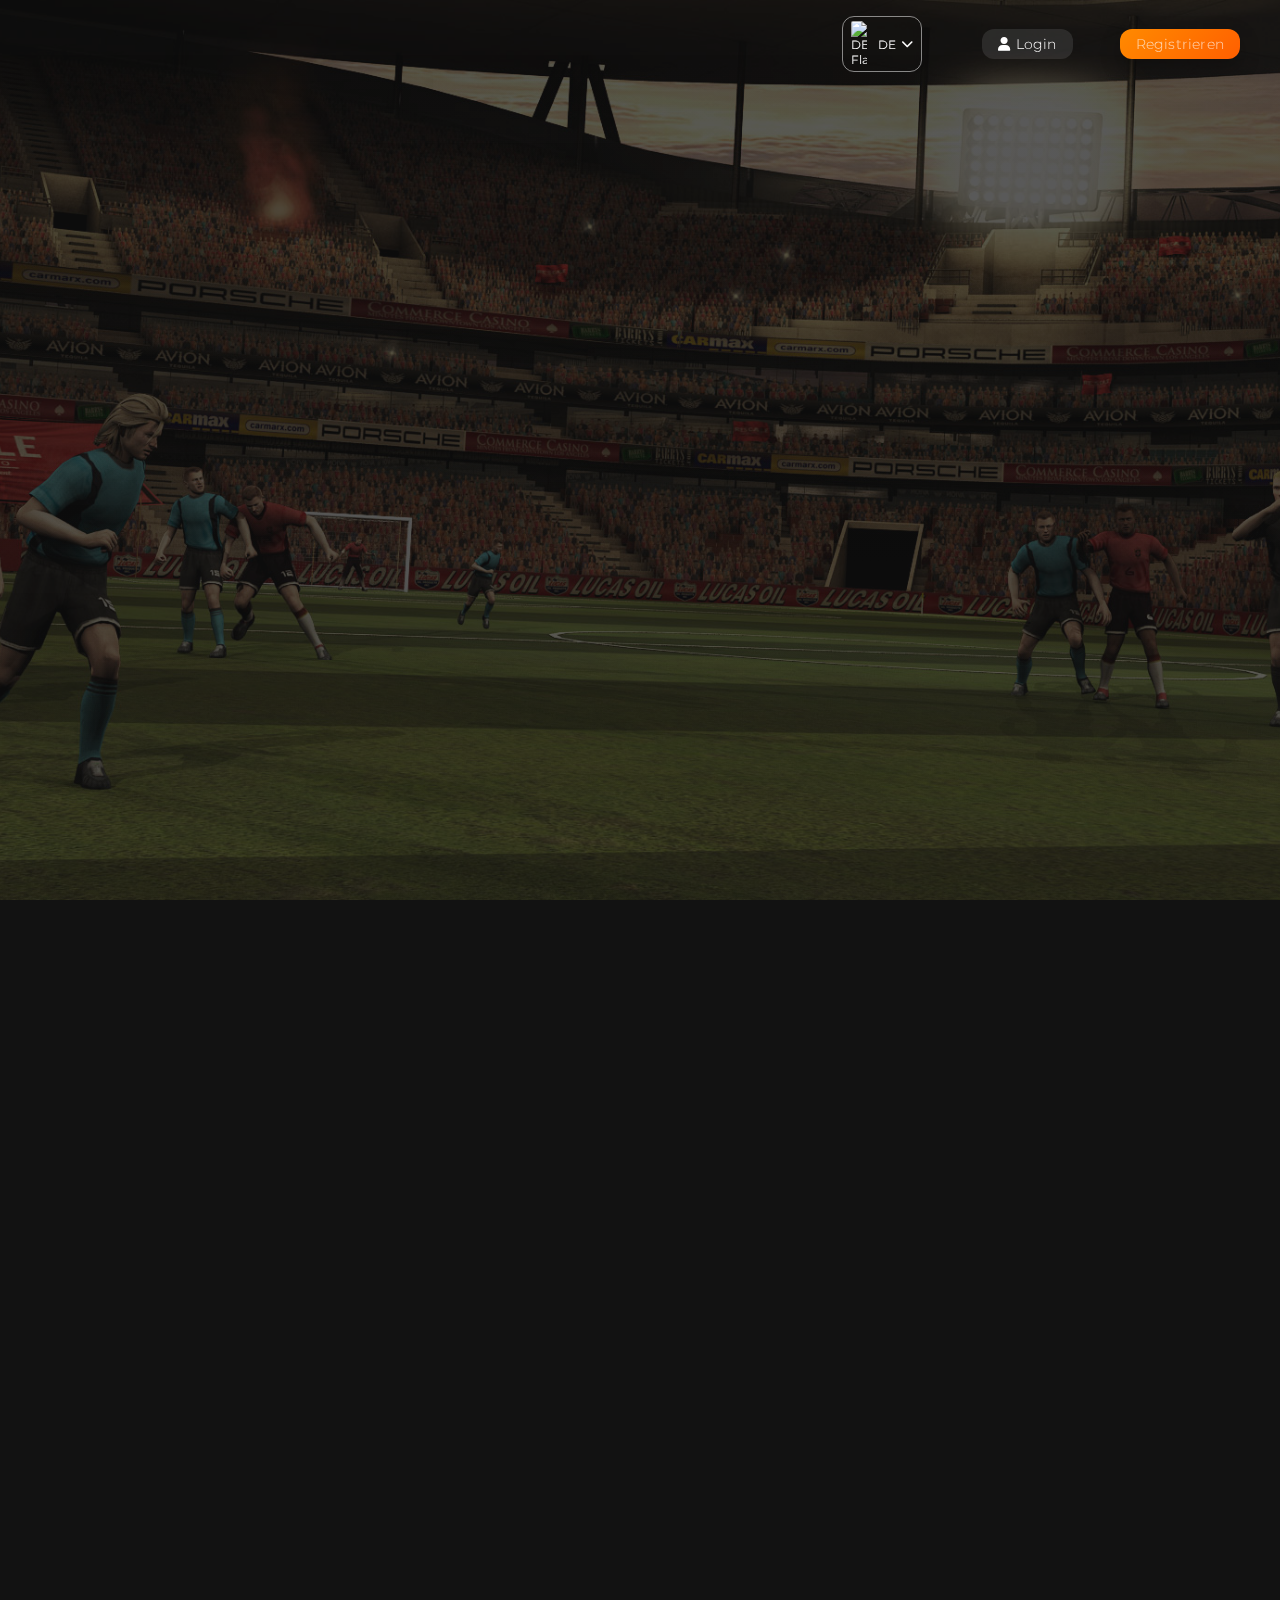
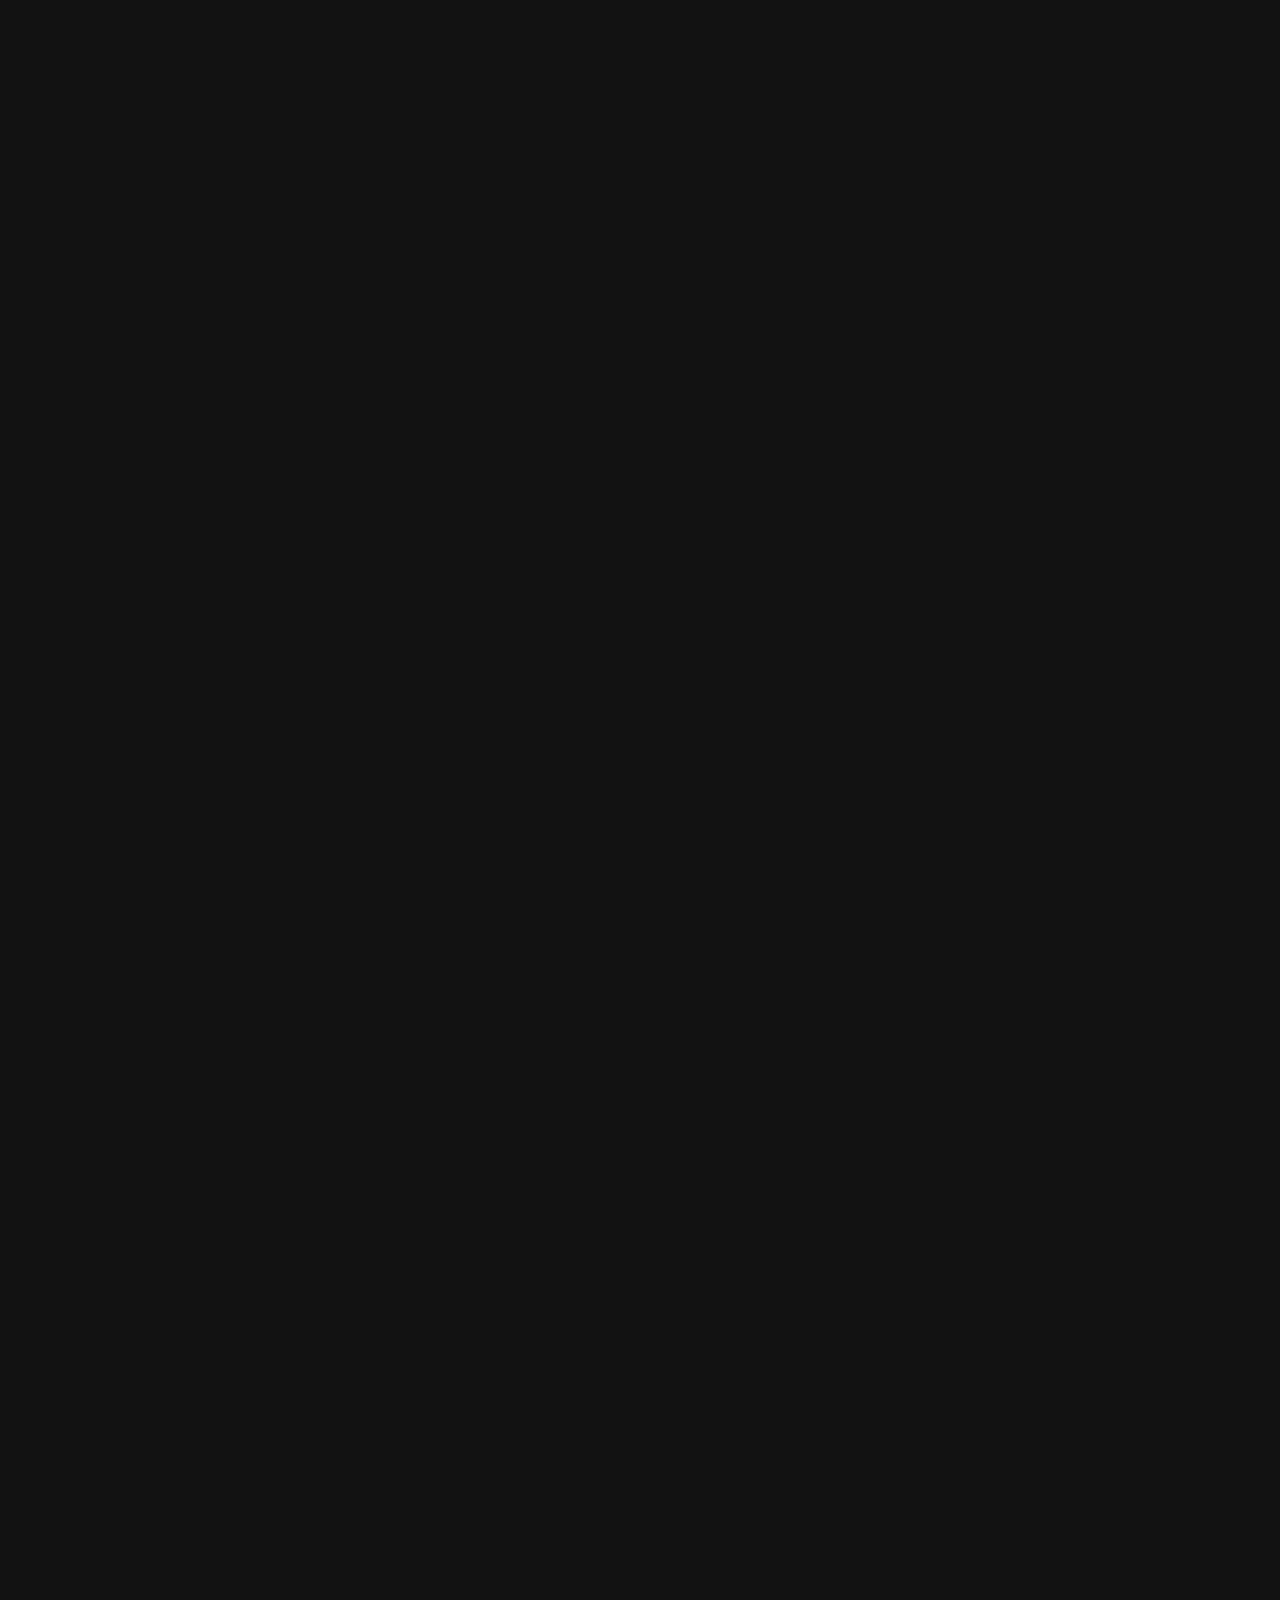
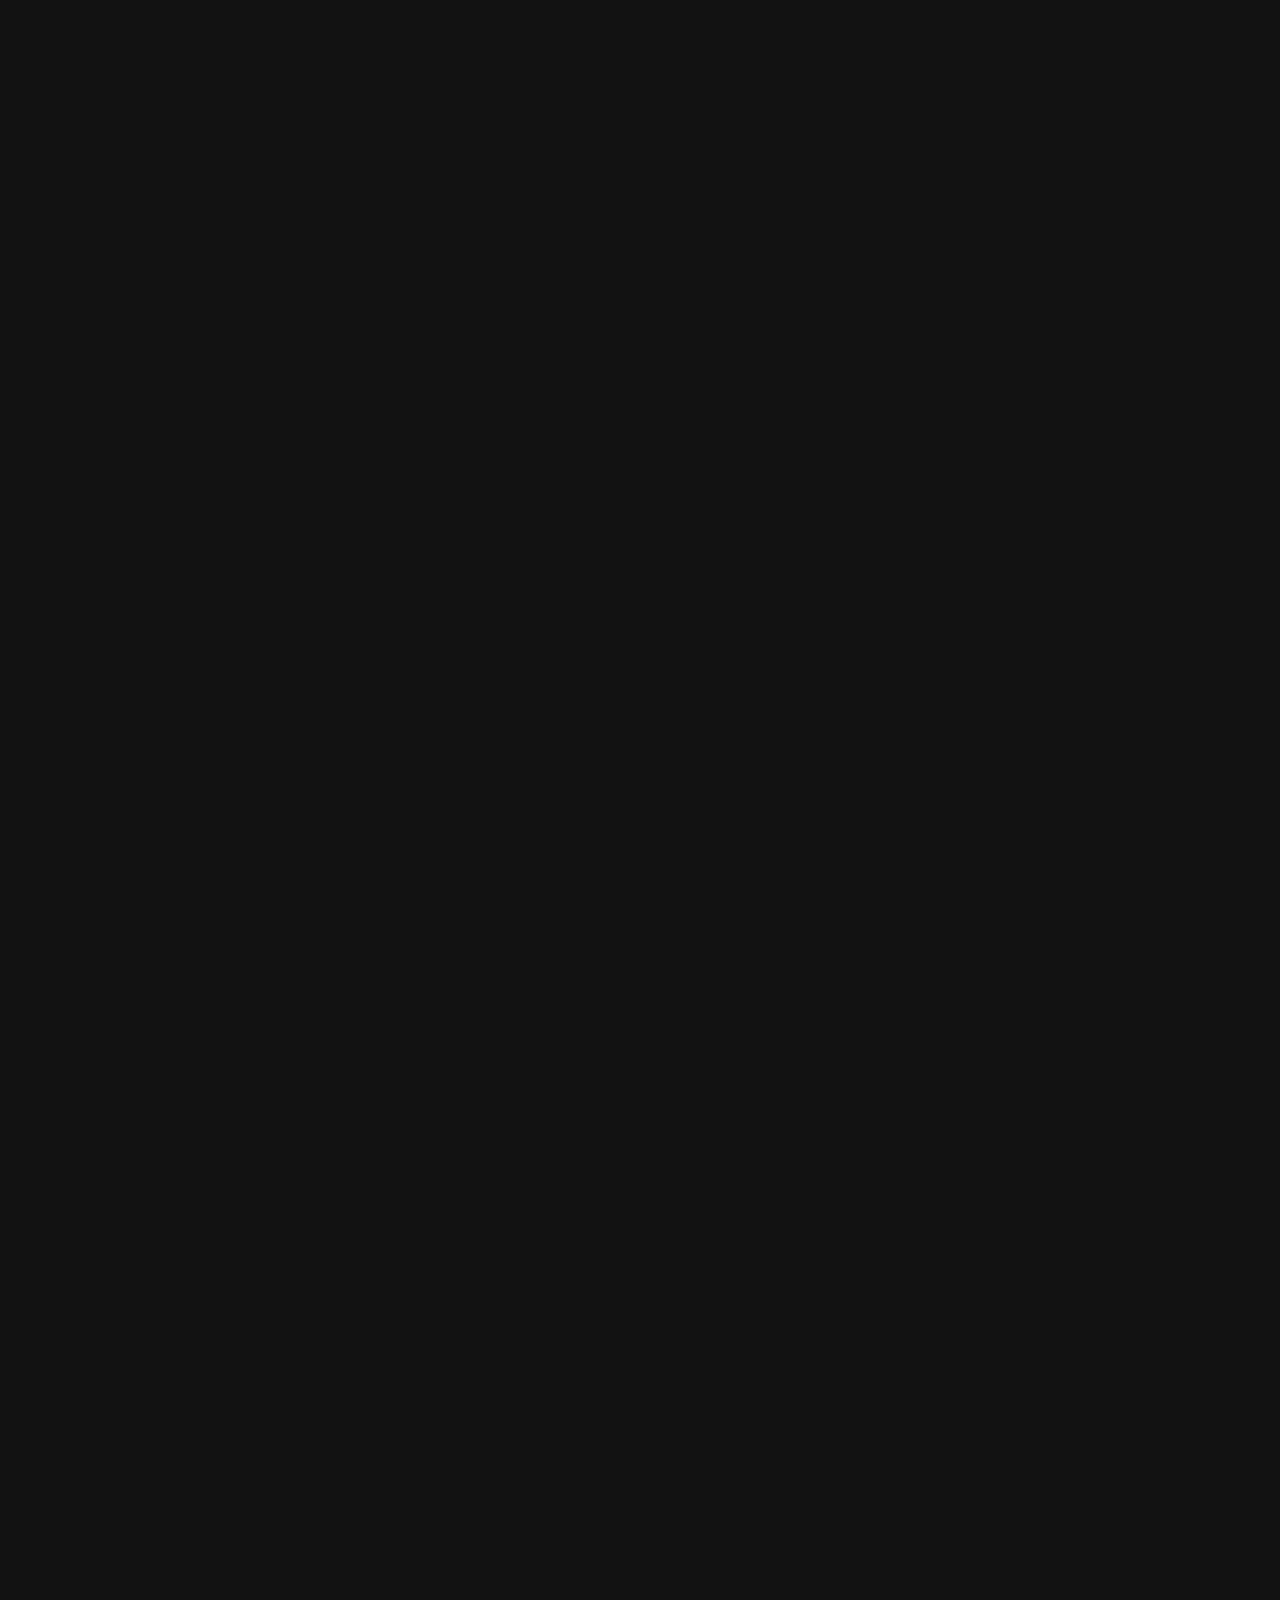
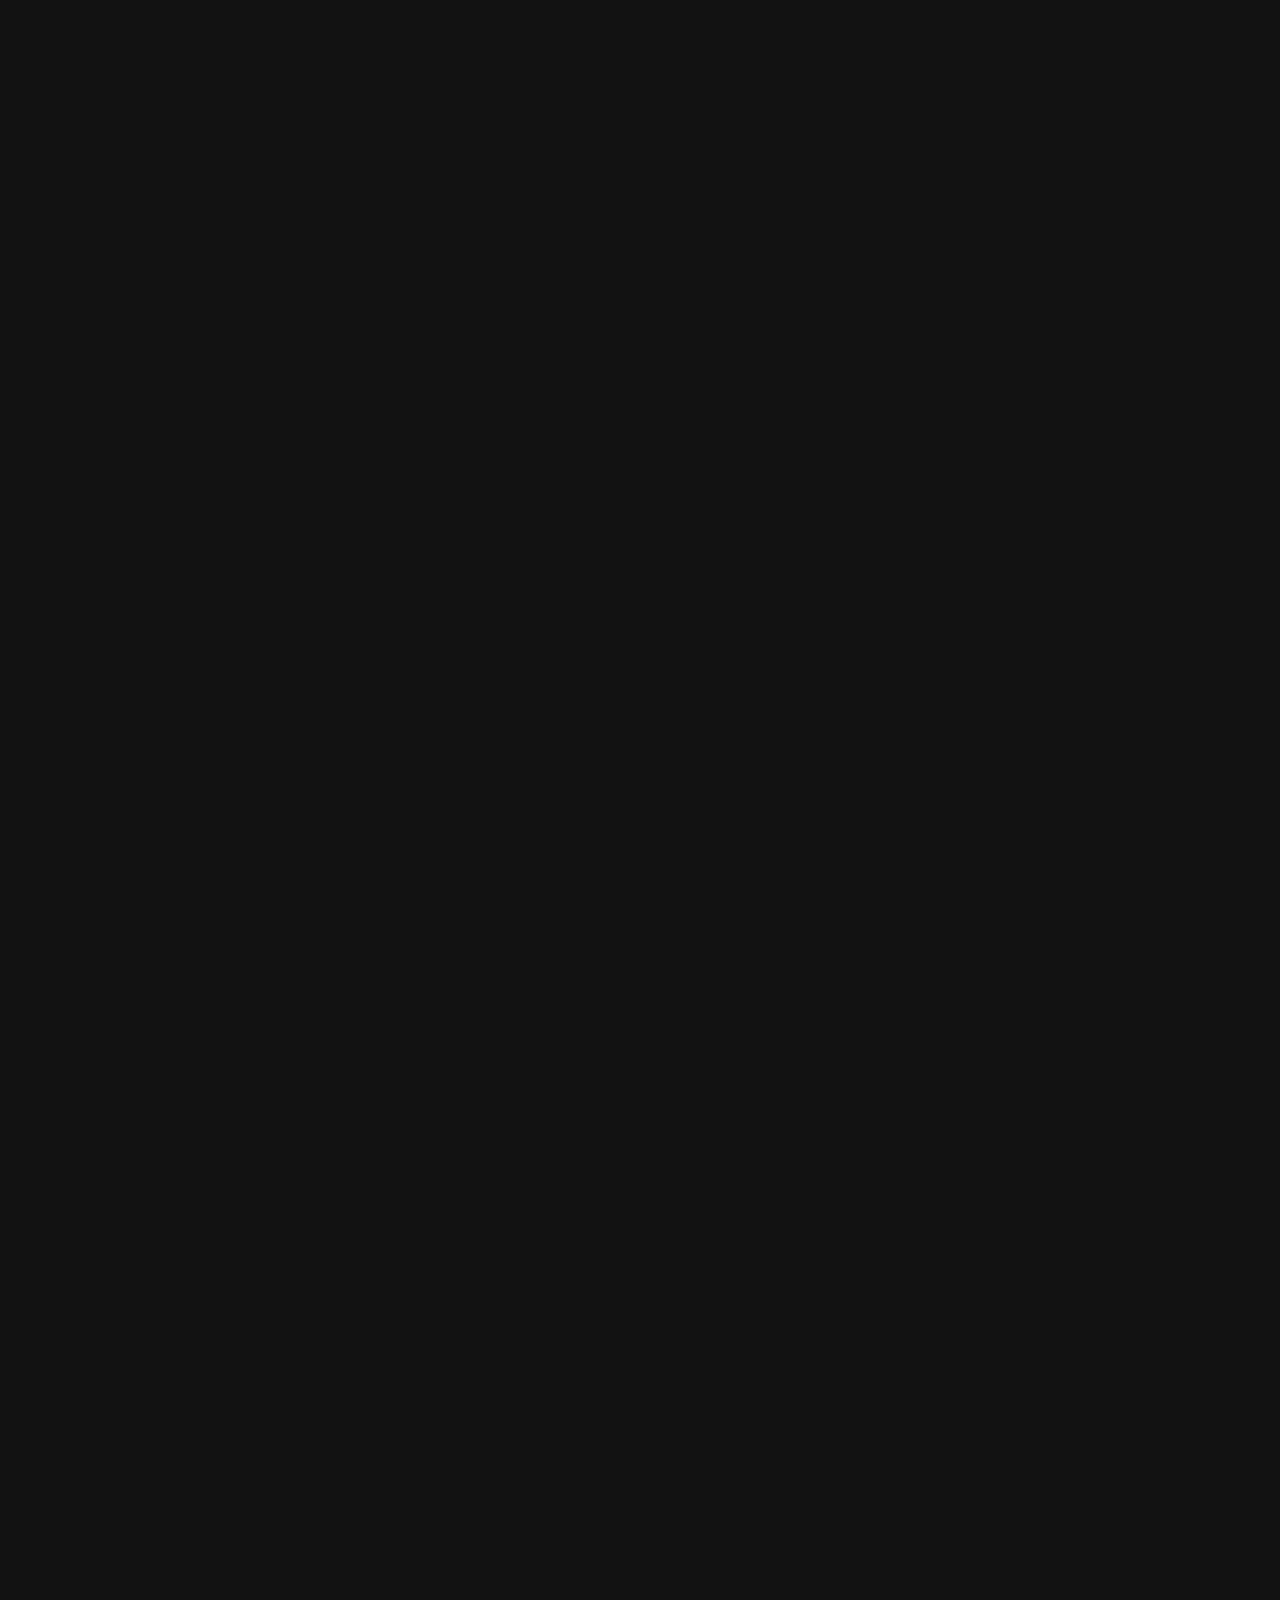
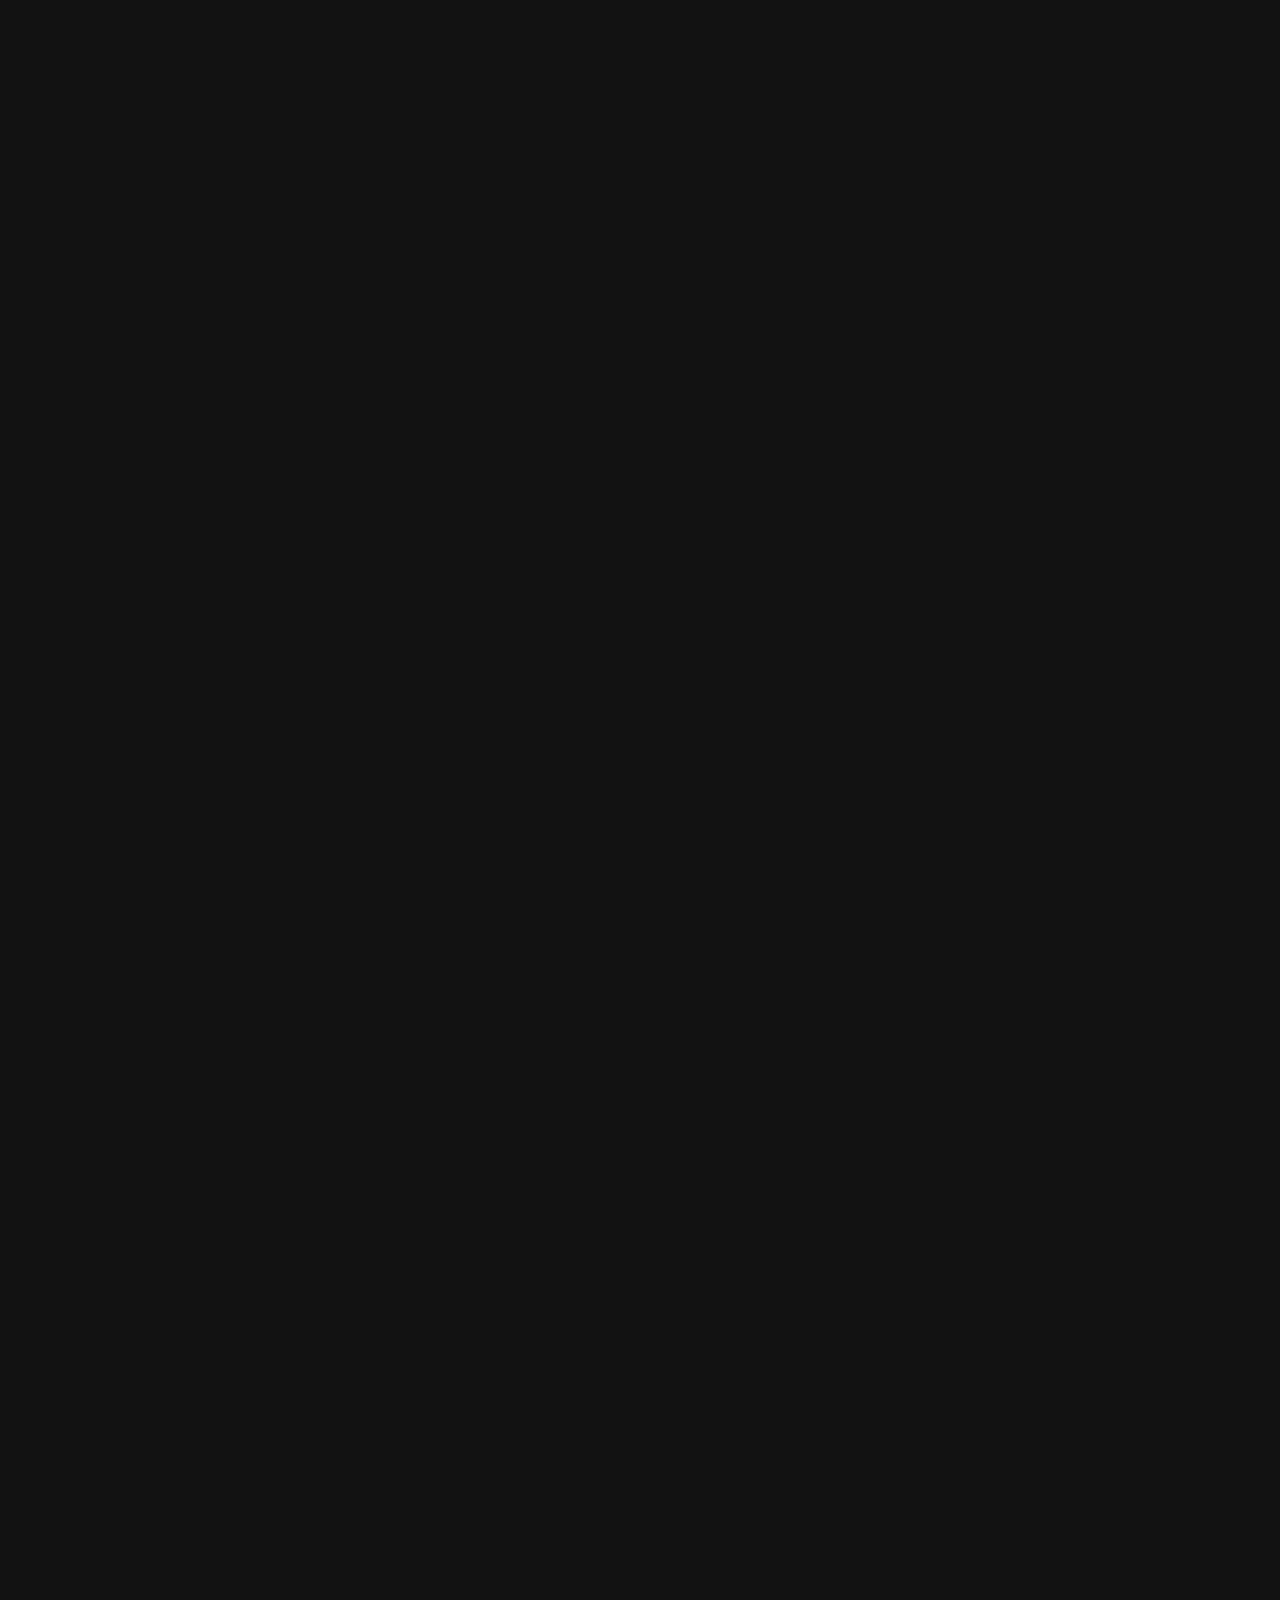
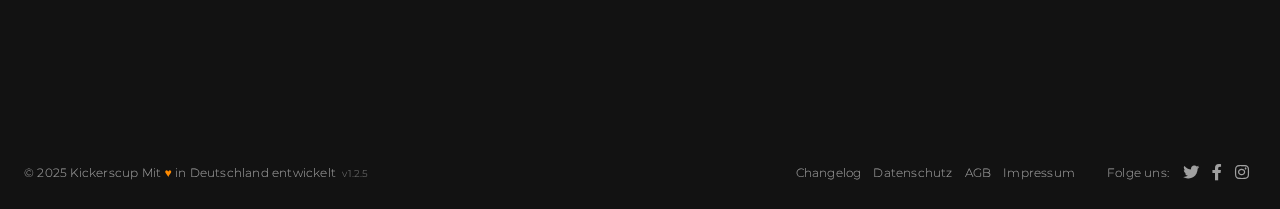
==== agb.html @ b2d2d03d "Add files via upload" ====
<!DOCTYPE html>
<html lang="de">
<head>
    <meta charset="UTF-8">
    <meta name="viewport" content="width=device-width, initial-scale=1.0">
    <title>Allgemeine Geschäftsbedingungen - Kickerscup</title>
    <link rel="stylesheet" href="css/base.css">
    <link rel="stylesheet" href="css/layout.css">
    <link rel="stylesheet" href="css/components.css">
    <link rel="stylesheet" href="css/utilities.css">
    <link rel="stylesheet" href="css/agb.css">
    <link rel="preconnect" href="https://fonts.googleapis.com">
    <link rel="preconnect" href="https://fonts.gstatic.com" crossorigin>
    <link href="https://fonts.googleapis.com/css2?family=Montserrat:wght@300;400;500;600;700&family=Playfair+Display:wght@400;500;600;700&display=swap"
          rel="stylesheet">
    <link rel="stylesheet" href="https://cdnjs.cloudflare.com/ajax/libs/font-awesome/6.0.0/css/all.min.css">
</head>
<body>

<!-- Background Container -->
<div class="bg-container">
    <div class="bg-overlay"></div>
    <div class="bg-image"></div>
</div>

<!-- Header -->
<header>
    <!-- Mobile Menu Button -->
    <button class="mobile-menu-toggle" aria-label="Menü öffnen" aria-expanded="false">
        <span></span>
        <span></span>
        <span></span>
    </button>

    <!-- Mobile Menu Overlay zum Schließen -->
    <div class="mobile-menu-overlay"></div>

    <nav>
        <!-- Der Close-Button wird durch JavaScript hinzugefügt, wenn er noch nicht existiert -->
        <button class="mobile-close-btn" aria-label="Menü schließen">&times;</button>

        <!-- Updated Language Selector with CDN Flags -->
        <div class="lang-switch">
            <button type="button" class="lang-selector" aria-expanded="false" aria-haspopup="true">
                <img src="https://flagcdn.com/w20/de.png" alt="DE Flag" class="flag-icon">
                <span class="current-lang">DE</span>
                <i class="fas fa-chevron-down"></i>
            </button>
            <div class="lang-dropdown" role="menu">
                <a href="#" class="lang-option active" role="menuitem">
                    <img src="https://flagcdn.com/w20/de.png" alt="DE Flag" class="flag-icon">
                    Deutsch
                </a>
                <a href="#" class="lang-option" role="menuitem">
                    <img src="https://flagcdn.com/w20/gb.png" alt="GB Flag" class="flag-icon">
                    English
                </a>
                <a href="#" class="lang-option" role="menuitem">
                    <img src="https://flagcdn.com/w20/fr.png" alt="FR Flag" class="flag-icon">
                    Français
                </a>
                <a href="#" class="lang-option" role="menuitem">
                    <img src="https://flagcdn.com/w20/es.png" alt="ES Flag" class="flag-icon">
                    Español
                </a>
            </div>
        </div>

        <div class="auth-buttons">
            <a href="#" class="login-btn"><i class="fas fa-user"></i> Login</a>
            <a href="#" class="register-btn">Registrieren</a>
        </div>
    </nav>
</header>

<!-- Main Content -->
<main>
    <section class="AgbSection elegant-section">
        <div class="elegant-container">
            <div class="elegant-heading animate-fadeUp">
                <h1>Allgemeine Geschäftsbedingungen</h1>
                <div class="elegant-divider"></div>
                <p>Gültig ab: 21.03.2025</p>
            </div>

            <div class="AgbContainer">
                <!-- Inhaltsverzeichnis -->
                <div class="AgbToc animate-fadeUp">
                    <div class="AgbTocHeader">
                        <i class="fas fa-list"></i>
                        <h3>Inhaltsverzeichnis</h3>
                    </div>
                    <div class="AgbTocContent">
                        <ol class="AgbTocList">
                            <li><a href="#agb-1">Allgemeine Bestimmungen</a></li>
                            <li><a href="#agb-2">Vertragsgegenstand und Leistungsbeschreibung</a></li>
                            <li><a href="#agb-3">Registrierung und Nutzerkonto</a></li>
                            <li><a href="#agb-4">Rechte und Pflichten des Nutzers</a></li>
                            <li><a href="#agb-5">Premium-Features und Zahlungsbedingungen</a></li>
                            <li><a href="#agb-6">Laufzeit und Kündigung</a></li>
                            <li><a href="#agb-7">Datenschutz</a></li>
                            <li><a href="#agb-8">Gewährleistung und Haftung</a></li>
                            <li><a href="#agb-9">Urheberrechte und geistiges Eigentum</a></li>
                            <li><a href="#agb-10">Schlussbestimmungen</a></li>
                        </ol>
                    </div>
                </div>

                <!-- AGB Artikel -->
                <div class="AgbArticles">
                    <article id="agb-1" class="AgbArticle animate-fadeUp">
                        <div class="AgbArticleHeader">
                            <div class="AgbArticleNumber">1</div>
                            <h3>Allgemeine Bestimmungen</h3>
                        </div>
                        <div class="AgbArticleContent">
                            <p><strong>1.1</strong> Die Kickerscup GmbH, Musterstraße 123, 10115 Berlin (nachfolgend "Anbieter" genannt) betreibt unter der Domain "kickerscup.de" einen Online-Fußballmanager (nachfolgend "Plattform" genannt).</p>
                            <p><strong>1.2</strong> Diese Allgemeinen Geschäftsbedingungen (nachfolgend "AGB") regeln die vertraglichen Beziehungen zwischen dem Anbieter und den Nutzern der Plattform.</p>
                            <p><strong>1.3</strong> Der Anbieter stellt die Plattform ausschließlich auf Grundlage dieser AGB zur Verfügung. Entgegenstehende oder abweichende Bedingungen des Nutzers finden keine Anwendung.</p>
                            <p><strong>1.4</strong> Der Anbieter behält sich das Recht vor, diese AGB mit Wirkung für die Zukunft zu ändern. Über Änderungen wird der Nutzer rechtzeitig, mindestens jedoch 30 Tage vor Inkrafttreten, per E-Mail informiert. Widerspricht der Nutzer der Geltung der geänderten AGB nicht innerhalb von 14 Tagen nach Erhalt der Änderungsmitteilung, gelten die neuen AGB als akzeptiert.</p>
                        </div>
                    </article>

                    <article id="agb-2" class="AgbArticle animate-fadeUp">
                        <div class="AgbArticleHeader">
                            <div class="AgbArticleNumber">2</div>
                            <h3>Vertragsgegenstand und Leistungsbeschreibung</h3>
                        </div>
                        <div class="AgbArticleContent">
                            <p><strong>2.1</strong> Gegenstand dieses Vertrages ist die Nutzung der vom Anbieter zur Verfügung gestellten Plattform "Kickerscup", ein browser-basiertes Online-Fußballmanagerspiel.</p>
                            <p><strong>2.2</strong> Die Plattform ermöglicht dem Nutzer die Verwaltung eines virtuellen Fußballvereins, einschließlich Teamaufstellung, Taktikentwicklung und Teilnahme an Wettbewerben in Form von simulierten Spielen gegen andere Nutzer.</p>
                            <p><strong>2.3</strong> Die kostenlose Basisversion der Plattform ist in ihrem vollen Funktionsumfang nutzbar. Der Anbieter bietet zudem kostenpflichtige Premium-Features an, die in Ziffer 5 näher beschrieben werden.</p>
                            <p><strong>2.4</strong> Der Anbieter ist bestrebt, einen durchgehenden, unterbrechungsfreien Zugang zur Plattform zu gewährleisten, übernimmt jedoch keine Garantie für die ständige Verfügbarkeit. Insbesondere können technische Störungen, Wartungsarbeiten oder Updates zu vorübergehenden Einschränkungen oder Unterbrechungen führen.</p>
                        </div>
                    </article>

                    <article id="agb-3" class="AgbArticle animate-fadeUp">
                        <div class="AgbArticleHeader">
                            <div class="AgbArticleNumber">3</div>
                            <h3>Registrierung und Nutzerkonto</h3>
                        </div>
                        <div class="AgbArticleContent">
                            <p><strong>3.1</strong> Die Nutzung der Plattform setzt eine Registrierung voraus. Der Nutzer ist verpflichtet, bei der Registrierung wahrheitsgemäße Angaben zu machen und diese bei Änderungen unverzüglich zu aktualisieren.</p>
                            <p><strong>3.2</strong> Die Registrierung ist nur volljährigen natürlichen Personen oder unter Zustimmung der Erziehungsberechtigten gestattet. Mit der Registrierung bestätigt der Nutzer, dass er mindestens 16 Jahre alt ist.</p>
                            <p><strong>3.3</strong> Pro Person ist nur ein Nutzerkonto zulässig. Die Weitergabe der Zugangsdaten an Dritte ist untersagt.</p>
                            <p><strong>3.4</strong> Der Nutzer ist für die sichere Verwahrung seiner Zugangsdaten verantwortlich. Bei Verdacht auf unbefugte Nutzung ist er verpflichtet, den Anbieter unverzüglich zu informieren.</p>
                            <p><strong>3.5</strong> Der Anbieter behält sich das Recht vor, Nutzerkonten ohne Angabe von Gründen zu sperren oder zu löschen, insbesondere bei Verstößen gegen diese AGB oder bei Inaktivität von mehr als 12 Monaten.</p>
                        </div>
                    </article>

                    <article id="agb-4" class="AgbArticle animate-fadeUp">
                        <div class="AgbArticleHeader">
                            <div class="AgbArticleNumber">4</div>
                            <h3>Rechte und Pflichten des Nutzers</h3>
                        </div>
                        <div class="AgbArticleContent">
                            <p><strong>4.1</strong> Der Nutzer verpflichtet sich, bei der Nutzung der Plattform geltendes Recht zu beachten und die Rechte Dritter zu respektieren.</p>
                            <p><strong>4.2</strong> Untersagt sind insbesondere:</p>
                            <ul class="AgbList">
                                <li>Die Verwendung anstößiger, beleidigender, diskriminierender oder sonst rechtswidriger Inhalte oder Vereins-, Team- und Spielernamen</li>
                                <li>Die Belästigung anderer Nutzer, insbesondere durch Spamming oder persönliche Angriffe</li>
                                <li>Die Verwendung von Programmen oder Skripten, die den Spielablauf automatisieren oder manipulieren (Bots, Makros etc.)</li>
                                <li>Die Ausnutzung von Programmierfehlern (Bugs) zu eigenen Zwecken</li>
                                <li>Jede Handlung, die den technischen Betrieb der Plattform beeinträchtigen könnte</li>
                            </ul>
                            <p><strong>4.3</strong> Der Nutzer ist verantwortlich für die Sicherung seiner Spielstände und Daten. Der Anbieter übernimmt keine Haftung für verlorene Daten.</p>
                            <p><strong>4.4</strong> Bei Verstößen gegen diese Nutzungsbedingungen behält sich der Anbieter das Recht vor, angemessene Maßnahmen zu ergreifen, einschließlich Verwarnung, temporärer Sperrung oder dauerhaftem Ausschluss von der Plattform.</p>
                        </div>
                    </article>

                    <article id="agb-5" class="AgbArticle animate-fadeUp">
                        <div class="AgbArticleHeader">
                            <div class="AgbArticleNumber">5</div>
                            <h3>Premium-Features und Zahlungsbedingungen</h3>
                        </div>
                        <div class="AgbArticleContent">
                            <p><strong>5.1</strong> Der Anbieter bietet kostenpflichtige Premium-Features an, die das Spielerlebnis erweitern. Die Preise und Leistungsumfänge sind auf der Plattform ausgewiesen.</p>
                            <p><strong>5.2</strong> Der Erwerb von Premium-Features erfolgt durch Abschluss eines gesonderten Vertrages. Die Zahlungsabwicklung erfolgt über die angebotenen Zahlungsmethoden.</p>
                            <p><strong>5.3</strong> Bei minderjährigen Nutzern ist der Erwerb von Premium-Features nur mit ausdrücklicher Zustimmung der Erziehungsberechtigten gestattet.</p>
                            <p><strong>5.4</strong> Zahlungen sind im Voraus zu leisten. Die erworbenen Premium-Features stehen nach Zahlungseingang sofort zur Verfügung.</p>
                            <p><strong>5.5</strong> Ein Anspruch auf Rückerstattung besteht nicht, insbesondere nicht bei Nichtnutzung, Sperrung des Nutzerkontos aufgrund von Verstößen gegen diese AGB oder freiwilliger Kündigung.</p>
                            <p><strong>5.6</strong> Preisänderungen werden rechtzeitig angekündigt und gelten nur für zukünftige Verträge. Bereits erworbene Premium-Features bleiben von Preisänderungen unberührt.</p>
                        </div>
                    </article>

                    <article id="agb-6" class="AgbArticle animate-fadeUp">
                        <div class="AgbArticleHeader">
                            <div class="AgbArticleNumber">6</div>
                            <h3>Laufzeit und Kündigung</h3>
                        </div>
                        <div class="AgbArticleContent">
                            <p><strong>6.1</strong> Die Nutzung der kostenlosen Basisversion ist auf unbestimmte Zeit möglich und kann jederzeit ohne Einhaltung einer Frist gekündigt werden.</p>
                            <p><strong>6.2</strong> Premium-Features werden für den jeweils angegebenen Zeitraum erworben und verlängern sich nicht automatisch.</p>
                            <p><strong>6.3</strong> Die Kündigung des Nutzerkontos kann durch den Nutzer jederzeit über die Kontoeinstellungen erfolgen. Mit der Kündigung wird das Nutzerkonto deaktiviert und nach einer Frist von 30 Tagen endgültig gelöscht.</p>
                            <p><strong>6.4</strong> Das Recht zur außerordentlichen Kündigung aus wichtigem Grund bleibt unberührt. Ein wichtiger Grund liegt insbesondere vor bei schwerwiegenden oder wiederholten Verstößen gegen diese AGB.</p>
                            <p><strong>6.5</strong> Im Falle einer Kündigung durch den Anbieter aufgrund von Verstößen gegen diese AGB besteht kein Anspruch auf Rückerstattung bereits geleisteter Zahlungen.</p>
                        </div>
                    </article>

                    <article id="agb-7" class="AgbArticle animate-fadeUp">
                        <div class="AgbArticleHeader">
                            <div class="AgbArticleNumber">7</div>
                            <h3>Datenschutz</h3>
                        </div>
                        <div class="AgbArticleContent">
                            <p><strong>7.1</strong> Der Anbieter erhebt, verarbeitet und nutzt personenbezogene Daten des Nutzers ausschließlich im Einklang mit den geltenden datenschutzrechtlichen Bestimmungen, insbesondere der Datenschutz-Grundverordnung (DSGVO).</p>
                            <p><strong>7.2</strong> Einzelheiten zur Erhebung, Verarbeitung und Nutzung personenbezogener Daten sind in der <a href="datenschutz.html">Datenschutzerklärung</a> geregelt, die integraler Bestandteil dieser AGB ist.</p>
                            <p><strong>7.3</strong> Der Nutzer hat jederzeit das Recht, unentgeltlich Auskunft über die zu seiner Person gespeicherten Daten zu erhalten, diese berichtigen, sperren oder löschen zu lassen, soweit keine gesetzlichen Aufbewahrungspflichten entgegenstehen.</p>
                        </div>
                    </article>

                    <article id="agb-8" class="AgbArticle animate-fadeUp">
                        <div class="AgbArticleHeader">
                            <div class="AgbArticleNumber">8</div>
                            <h3>Gewährleistung und Haftung</h3>
                        </div>
                        <div class="AgbArticleContent">
                            <p><strong>8.1</strong> Der Anbieter bemüht sich um einen störungsfreien Betrieb der Plattform, übernimmt jedoch keine Gewähr für die ständige Verfügbarkeit.</p>
                            <p><strong>8.2</strong> Der Anbieter haftet unbeschränkt für Schäden aus der Verletzung des Lebens, des Körpers oder der Gesundheit, die auf einer vorsätzlichen oder fahrlässigen Pflichtverletzung des Anbieters, seiner gesetzlichen Vertreter oder Erfüllungsgehilfen beruhen.</p>
                            <p><strong>8.3</strong> Für sonstige Schäden haftet der Anbieter nur, wenn sie auf einer vorsätzlichen oder grob fahrlässigen Pflichtverletzung des Anbieters, seiner gesetzlichen Vertreter oder Erfüllungsgehilfen beruhen.</p>
                            <p><strong>8.4</strong> Die Haftung für leichte Fahrlässigkeit ist ausgeschlossen, außer bei der Verletzung vertragswesentlicher Pflichten (Kardinalpflichten). In diesem Fall ist die Haftung auf den vorhersehbaren, vertragstypischen Schaden begrenzt.</p>
                            <p><strong>8.5</strong> Der Anbieter haftet nicht für Schäden, die durch höhere Gewalt, Aufruhr, Kriegs- und Naturereignisse oder durch sonstige nicht vom Anbieter zu vertretende Vorkommnisse eintreten.</p>
                        </div>
                    </article>

                    <article id="agb-9" class="AgbArticle animate-fadeUp">
                        <div class="AgbArticleHeader">
                            <div class="AgbArticleNumber">9</div>
                            <h3>Urheberrechte und geistiges Eigentum</h3>
                        </div>
                        <div class="AgbArticleContent">
                            <p><strong>9.1</strong> Sämtliche Inhalte der Plattform, insbesondere Texte, Grafiken, Logos, Icons, Bilder, Audio- und Videodateien sowie Programmcodes sind urheberrechtlich geschützt und Eigentum des Anbieters oder seiner Lizenzgeber.</p>
                            <p><strong>9.2</strong> Dem Nutzer wird ein einfaches, nicht-ausschließliches, nicht-übertragbares und widerrufliches Recht eingeräumt, die Plattform im Rahmen dieser AGB zu nutzen.</p>
                            <p><strong>9.3</strong> Jede über die bestimmungsgemäße Nutzung hinausgehende Verwendung, insbesondere die Vervielfältigung, Verbreitung, öffentliche Zugänglichmachung oder Bearbeitung der Inhalte, bedarf der vorherigen schriftlichen Zustimmung des Anbieters.</p>
                            <p><strong>9.4</strong> Mit dem Hochladen eigener Inhalte (z.B. Profilbilder) räumt der Nutzer dem Anbieter ein einfaches, zeitlich und räumlich unbeschränktes Nutzungsrecht an diesen Inhalten ein, soweit dies für den Betrieb der Plattform erforderlich ist.</p>
                        </div>
                    </article>

                    <article id="agb-10" class="AgbArticle animate-fadeUp">
                        <div class="AgbArticleHeader">
                            <div class="AgbArticleNumber">10</div>
                            <h3>Schlussbestimmungen</h3>
                        </div>
                        <div class="AgbArticleContent">
                            <p><strong>10.1</strong> Es gilt das Recht der Bundesrepublik Deutschland unter Ausschluss des UN-Kaufrechts.</p>
                            <p><strong>10.2</strong> Ist der Nutzer Kaufmann, juristische Person des öffentlichen Rechts oder öffentlich-rechtliches Sondervermögen, ist ausschließlicher Gerichtsstand für alle Streitigkeiten aus diesem Vertrag der Geschäftssitz des Anbieters.</p>
                            <p><strong>10.3</strong> Sollten einzelne Bestimmungen dieser AGB ganz oder teilweise unwirksam oder undurchführbar sein oder werden, so wird dadurch die Wirksamkeit der übrigen Bestimmungen nicht berührt. An die Stelle der unwirksamen oder undurchführbaren Bestimmung tritt eine Regelung, die dem wirtschaftlichen Zweck der unwirksamen oder undurchführbaren Bestimmung am nächsten kommt.</p>
                            <p><strong>10.4</strong> Die Europäische Kommission stellt eine Plattform zur Online-Streitbeilegung (OS) bereit, die unter <a href="https://ec.europa.eu/consumers/odr/" target="_blank">https://ec.europa.eu/consumers/odr/</a> abrufbar ist. Wir sind zur Teilnahme an einem Streitbeilegungsverfahren vor einer Verbraucherschlichtungsstelle weder verpflichtet noch bereit.</p>
                            <p><strong>10.5</strong> Bei Fragen oder Beschwerden kontaktieren Sie uns bitte unter: <a href="mailto:support@kickerscup.de">support@kickerscup.de</a></p>
                        </div>
                    </article>
                </div>

                <!-- Download Button -->
                <div class="AgbDownload animate-fadeUp">
                    <button class="btn btn-primary" id="agbDownloadButton">
                        <i class="fas fa-download mr-2"></i> AGB als PDF herunterladen
                    </button>
                </div>
            </div>
        </div>
    </section>
</main>

<!-- Footer -->
<footer>
    <div class="footer-container">
        <div class="social-links">
            <span>Folge uns:</span>
            <a href="#" class="social-icon" aria-label="Twitter">
                <i class="fab fa-twitter"></i>
            </a>
            <a href="#" class="social-icon" aria-label="Facebook">
                <i class="fab fa-facebook-f"></i>
            </a>
            <a href="#" class="social-icon" aria-label="Instagram">
                <i class="fab fa-instagram"></i>
            </a>
        </div>

        <div class="footer-links">
            <a href="changelog.html">Changelog</a>
            <a href="datenschutz.html">Datenschutz</a>
            <a href="agb.html">AGB</a>
            <a href="impressum.html">Impressum</a>
        </div>

        <div class="footer-copyright">
            © 2025 Kickerscup <span class="with-love">Mit <span
                class="heart">♥</span> in Deutschland entwickelt</span><span class="version">v1.2.5</span>
        </div>
    </div>
</footer>

<!-- jsPDF Bibliothek einbinden -->
<script src="https://cdnjs.cloudflare.com/ajax/libs/jspdf/2.5.1/jspdf.umd.min.js"></script>
<script src="https://cdnjs.cloudflare.com/ajax/libs/html2canvas/1.4.1/html2canvas.min.js"></script>

<!-- JavaScript einbinden -->
<script src="js/main.js"></script>
<script src="js/agb.js"></script>
</body>
</html>
---- css/base.css ----
/* base.css */
:root {
    --primary: #ff8a00;
    --primary-rgb: 255, 138, 0;
    --primary-dark: #e67a00;
    --primary-light: #ffa94d;
    --primary-gradient: linear-gradient(135deg, #ff8a00 0%, #ff5f00 100%);
    --secondary: #9acd32;
    --secondary-gradient: linear-gradient(135deg, #9acd32 0%, #7ba428 100%);
    --accent: #ff6b6b;
    --accent-rgb: 255, 107, 107;
    --dark: #121212;
    --medium-dark: #222;
    --light: #fff;
    --text-light: #ffffff;
    --text-muted: rgba(255, 255, 255, 0.7);
    --text-dimmed: rgba(255, 255, 255, 0.5);
    --dark-gradient: linear-gradient(180deg, rgba(18, 18, 18, 0) 0%, rgba(18, 18, 18, 0.8) 100%);
    --border-radius: 12px;
    --box-shadow: 0 8px 20px rgba(0, 0, 0, 0.25);
    --transition: all 0.3s ease;
    --focus-outline: 2px solid var(--primary);
    --focus-offset: 2px;
    --section-padding: 40px 0;
    --z-index-header: 1000;
    --z-index-notification: 10000;
    --z-index-cookie-notice: 9999;
    --font-primary: "Montserrat", sans-serif;
    --font-heading: "Playfair Display", serif;
    --info: #3498db;
    --warning: #f39c12;
    --success: var(--secondary);
    --error: #f33;
}

* {
    margin: 0;
    padding: 0;
    box-sizing: border-box;
}

body {
    font-family: var(--font-primary);
    color: var(--light);
    min-height: 100vh;
    background-color: var(--dark);
    display: flex;
    flex-direction: column;
    line-height: 1.6;
    font-weight: 300;
    letter-spacing: 0.2px;
    overflow-x: hidden;
    width: 100%;
    position: relative;
    -webkit-font-smoothing: antialiased;
    -moz-osx-font-smoothing: grayscale;
}

h1, h2, h3, h4, h5, h6 {
    font-family: var(--font-heading);
    font-weight: 600;
    letter-spacing: 0.5px;
}

a {
    text-decoration: none;
    color: inherit;
    transition: var(--transition);
}

button {
    cursor: pointer;
    font-family: inherit;
    border: none;
    background: none;
}

img {
    max-width: 100%;
    height: auto;
    display: block;
}

input, select, textarea {
    font-family: inherit;
}

ul, ol {
    list-style: none;
}

/* Background */
.bg-container {
    position: fixed;
    top: 0;
    left: 0;
    width: 100%;
    height: 100%;
    z-index: 0;
    overflow: hidden;
}

.bg-image, .bg-overlay {
    position: absolute;
    top: 0;
    left: 0;
    width: 100%;
    height: 100%;
}

.bg-overlay {
    background: var(--dark-gradient);
}

.bg-image {
    background-image: url(../img/background-header.jpg);
    background-size: cover;
    background-position: center;
    opacity: 0.3;
    background-color: var(--dark);
}

/* Focus states for accessibility */
:focus {
    outline: var(--focus-outline);
    outline-offset: var(--focus-offset);
}

/* Animations */
@keyframes pulse-shadow {
    0% {
        box-shadow: 0 0 0 0 rgba(76, 209, 55, 0.7);
    }
    70% {
        box-shadow: 0 0 0 10px transparent;
    }
    to {
        box-shadow: 0 0 0 0 transparent;
    }
}

@keyframes bounce {
    0%, to {
        transform: translateY(0) rotate(0deg);
    }
    50% {
        transform: translateY(-30px) rotate(5deg);
    }
}

@keyframes shadow {
    0%, to {
        filter: drop-shadow(0 10px 20px rgba(255, 102, 0, 0.3));
    }
    50% {
        filter: drop-shadow(0 20px 30px rgba(255, 102, 0, 0.15));
    }
}

@keyframes fadeIn {
    to {
        opacity: 1;
    }
}

@keyframes slideCookieBanner {
    to {
        transform: translateY(0);
        opacity: 1;
    }
}

@keyframes fadeUp {
    0% {
        opacity: 0;
        transform: translateY(30px);
    }
    to {
        opacity: 1;
        transform: translateY(0);
    }
}

@keyframes pulse-scale {
    0%, to {
        transform: scale(1);
    }
    50% {
        transform: scale(1.05);
    }
}

@keyframes pulse {
    0%, to {
        transform: scale(0.95);
        opacity: 0.7;
    }
    70% {
        transform: scale(1.1);
        opacity: 0.3;
    }
}
---- css/layout.css ----
/* layout.css */
/* Container and Sections */
.elegant-container {
    width: 100%;
    margin: 0 auto;
    padding: 0 15px;
}

.elegant-section {
    padding: 50px 0;
    position: relative;
}

.elegant-section:not(:last-child)::after {
    content: "";
    position: absolute;
    bottom: 0;
    left: 50%;
    transform: translateX(-50%);
    width: 90%;
    height: 1px;
    background: linear-gradient(90deg, rgba(255, 255, 255, 0) 0, rgba(255, 255, 255, 0.1) 25%, rgba(255, 255, 255, 0.1) 75%, rgba(255, 255, 255, 0) 100%);
}

/* Header and Navigation */
header {
    z-index: var(--z-index-header);
    display: flex;
    align-items: center;
    justify-content: space-between;
    padding: 1rem;
    position: relative;
}

/* Mobile navigation */
.mobile-menu-toggle {
    display: block;
    background: transparent;
    border: 0;
    cursor: pointer;
    width: 30px;
    height: 25px;
    position: relative;
    z-index: 10000;
}

.mobile-menu-toggle span {
    display: block;
    width: 100%;
    height: 3px;
    background: var(--text-light);
    margin: 5px 0;
    transition: var(--transition);
}

.mobile-menu-toggle.active span:nth-child(1) {
    transform: translateY(8px) rotate(45deg);
}

.mobile-menu-toggle.active span:nth-child(2) {
    opacity: 0;
}

.mobile-menu-toggle.active span:nth-child(3) {
    transform: translateY(-8px) rotate(-45deg);
}

.mobile-close-btn {
    display: block;
    position: absolute;
    top: 20px;
    right: 20px;
    background: transparent;
    border: 0;
    color: var(--text-light);
    cursor: pointer;
    padding: 8px;
    z-index: 1002;
    border-radius: 50%;
    width: 40px;
    height: 40px;
    transition: background-color 0.3s ease;
    font-size: 24px;
}

.mobile-close-btn:hover {
    background-color: rgba(255, 255, 255, 0.1);
}

.mobile-menu-overlay {
    display: none;
    position: fixed;
    top: 0;
    left: 0;
    width: 100%;
    height: 100%;
    background: rgba(0, 0, 0, 0.5);
    z-index: 999;
}

.mobile-menu-overlay.active {
    display: block;
    z-index: 9998;
}

/* Navigation styling */
nav {
    display: flex;
    flex-direction: column;
    position: fixed;
    top: 0;
    right: -100%;
    width: 80%;
    max-width: 300px;
    height: 100%;
    background: var(--medium-dark);
    z-index: 9999;
    transition: right 0.3s ease;
    padding: 70px 20px 20px;
    overflow-y: auto;
}

nav.active {
    right: 0;
}

/* Auth Buttons */
.auth-buttons {
    display: flex;
    align-items: center;
    gap: 10px;
}

.login-btn {
    color: var(--text-light);
    text-decoration: none;
    font-size: 0.875rem;
    transition: var(--transition);
    padding: 0.5rem 0.75rem;
    border-radius: var(--border-radius);
    background-color: rgba(255, 255, 255, 0.1);
    display: flex;
    align-items: center;
    gap: 5px;
}

.login-btn i {
    font-size: 0.875rem;
}

.login-btn:hover {
    background-color: rgba(255, 255, 255, 0.2);
    color: var(--light);
}

.register-btn {
    background: var(--primary-gradient);
    padding: 0.5rem 0.75rem;
    border-radius: var(--border-radius);
    font-size: 0.75rem;
    box-shadow: var(--box-shadow);
    transition: var(--transition);
}

.register-btn:hover {
    opacity: 0.9;
    transform: translateY(-2px);
}

/* Language Selector */
.lang-switch {
    position: relative;
}

.lang-selector {
    display: flex;
    align-items: center;
    gap: 5px;
    background: transparent;
    border: 1px solid var(--text-dimmed);
    border-radius: var(--border-radius);
    padding: 4px 8px;
    color: var(--text-light);
    cursor: pointer;
    transition: var(--transition);
    font-size: 0.75rem;
    /* Neue Eigenschaft hinzufügen */
    justify-content: space-between;
    /* Mindestbreite hinzufügen, um genug Platz für alle Elemente zu gewährleisten */
    min-width: 80px;
}


.lang-selector:hover {
    border-color: var(--text-light);
}

.flag-icon {
    width: 16px;
    height: auto;
    margin-right: 4px;
    border-radius: 2px;
    object-fit: cover;
    vertical-align: middle;
}

.lang-dropdown {
    position: absolute;
    top: 100%;
    left: 0;
    background: var(--medium-dark);
    border-radius: var(--border-radius);
    padding: 10px 0;
    min-width: 150px;
    box-shadow: var(--box-shadow);
    z-index: 100;
    display: none;
    margin-top: 8px;
}

.lang-option {
    display: flex;
    align-items: center;
    padding: 8px 15px;
    color: var(--text-muted);
    text-decoration: none;
    transition: var(--transition);
    cursor: pointer;
    font-size: 0.875rem;
}

.lang-option:hover {
    background: rgba(255, 255, 255, 0.1);
    color: var(--light);
}

.lang-option.active {
    color: var(--primary);
    font-weight: 700;
}

/* Main Content */
main {
    position: relative;
    z-index: 10;
    flex-grow: 1;
    display: flex;
    flex-direction: column;
    align-items: center;
    justify-content: center;
    text-align: center;
    padding: 2rem 1rem;
}

/* Footer */
footer {
    position: relative;
    z-index: 10;
    margin-top: auto;
    padding: 1rem;
    font-size: 0.7rem;
    color: rgba(255, 255, 255, 0.6);
}

.footer-container {
    display: flex;
    flex-direction: column;
    gap: 1rem;
    align-items: center;
}

.footer-copyright {
    margin: 0;
    order: 2;
    text-align: center;
}

.footer-links {
    display: flex;
    flex-wrap: wrap;
    justify-content: center;
    gap: 0.75rem;
    margin: 0;
    order: 1;
}

.social-links {
    order: 0;
    display: flex;
    flex-direction: column;
    align-items: center;
    margin-bottom: 0.5rem;
}

.social-links span {
    margin-bottom: 0.5rem;
}

.footer-links a,
.social-icon {
    color: rgba(255, 255, 255, 0.6);
    transition: var(--transition);
}

.social-icon {
    margin: 0 0.4rem;
    font-size: 1rem;
}

.footer-links a:hover,
.social-icon:hover {
    color: #fff;
}

.version {
    font-size: 0.65rem;
    color: rgba(255, 255, 255, 0.4);
    margin-left: 0.4rem;
}

.heart {
    color: var(--primary);
    display: inline-block;
    animation: pulse-scale 2s infinite;
}

/* Zusätzliche Anpassungen für mobile Ansicht hinzufügen */
@media (max-width: 767px) {
    .auth-buttons {
        flex-direction: column;
        width: 100%;
        margin-top: 20px;
    }

    .auth-buttons a {
        width: 100%;
        text-align: center;
        margin: 5px 0;
    }

    .lang-switch {
        margin-top: 20px;
        width: 100%;
    }

    .lang-selector {
        width: 100%;
        justify-content: center;
    }

    .lang-dropdown {
        width: 100%;
        left: 0;
    }
}

/* Media Queries */
@media (min-width: 768px) {
    header {
        justify-content: space-between; /* Stellt sicher, dass die Elemente korrekt verteilt sind */
        padding: 1rem 1.5rem;
    }

    .elegant-container {
        padding: 0 20px;
    }

    .elegant-section {
        padding: 60px 0;
    }

    .elegant-section:not(:last-child)::after {
        width: 80%;
    }

    .mobile-menu-toggle,
    .mobile-close-btn {
        display: none;
    }

    nav {
        position: static;
        flex-direction: row;
        width: auto;
        height: auto;
        background: transparent;
        padding: 0;
        overflow: visible;
        right: 0;
        display: flex;
        align-items: center;
        justify-content: flex-end;
        margin-left: auto;
        gap: 1.5rem;
    }

    nav a {
        color: var(--text-muted);
        text-decoration: none;
        margin: 0 1rem;
        font-size: 0.875rem;
        position: relative;
    }

    nav a:hover {
        color: var(--light);
    }

    nav a::after {
        content: "";
        position: absolute;
        width: 0;
        height: 2px;
        bottom: -4px;
        left: 0;
        background: var(--primary);
        transition: var(--transition);
    }

    nav a:hover::after {
        width: 100%;
    }

    /* Flexbox für die Nav-Elemente */
    .lang-switch, .auth-buttons {
        display: flex;
        align-items: center;
    }

    /* Unnötige order-Eigenschaften entfernen */
    .lang-switch {
        margin-right: 20px;
    }

    .auth-buttons {
        gap: 15px;
    }

    .login-btn {
        padding: 0.25rem 1rem;
        font-size: 0.875rem;
    }

    .register-btn {
        padding: 0.25rem 1rem;
        font-size: 0.875rem;
    }

    .social-links {
        flex-direction: row;
        align-items: center;
    }

    .social-links span {
        margin-right: 0.5rem;
        margin-bottom: 0;
    }

    footer {
        padding: 1.25rem;
        font-size: 0.75rem;
    }
}

@media (min-width: 1024px) {
    .elegant-container {
        max-width: 1200px;
    }

    footer {
        padding: 1.5rem;
    }

    .footer-container {
        flex-direction: row;
        justify-content: space-between;
        align-items: center;
    }

    .footer-copyright {
        order: 0;
        text-align: left;
    }

    .footer-links {
        order: 1;
        margin-left: auto;
    }

    .social-links {
        order: 2;
        margin-left: 1rem;
        margin-bottom: 0;
    }
}

@media (min-width: 1400px) {
    .elegant-container {
        max-width: 1400px;
    }
}
---- css/components.css ----
/* components.css - Optimized Version */

/* Custom Properties for reusable values */
:root {
    --card-bg: rgba(26, 26, 26, 0.5);
    --card-border: 1px solid rgba(255, 255, 255, 0.05);
    --card-shadow: 0 10px 20px rgba(0, 0, 0, 0.15);
    --card-hover-shadow: 0 15px 30px rgba(0, 0, 0, 0.3);
    --blur-effect: blur(10px);
    --hover-transform: translateY(-5px);
    --card-padding: 20px;
}

/* Hero Section */
.hero-section {
    padding: 40px 0;
    text-align: center;
    background-image: radial-gradient(circle at center, rgba(255, 138, 0, 0.05) 0, transparent 70%);
}

.hero-section h1 {
    font-size: 2rem;
    margin-bottom: 20px;
    font-weight: 700;
    letter-spacing: 1px;
    background: linear-gradient(135deg, #fff 0, #b3b3b3 100%);
    -webkit-background-clip: text;
    -webkit-text-fill-color: transparent;
    background-clip: text;
    text-fill-color: transparent;
    position: relative;
    display: inline-block;
}

.hero-section h1::after {
    content: "";
    position: absolute;
    width: 40px;
    height: 3px;
    background: var(--primary);
    bottom: -10px;
    left: 50%;
    transform: translateX(-50%);
}

.hero-section .description {
    font-size: 1rem;
    max-width: 100%;
    margin: 0 auto 30px;
    color: var(--text-muted);
    line-height: 1.6;
    text-shadow: 0 2px 4px rgba(0, 0, 0, 0.3);
}

/* Player Icon */
.player-icon {
    width: 5rem;
    height: 5rem;
    display: flex;
    align-items: center;
    justify-content: center;
    margin: 0 auto 1.5rem;
}

.player-icon img {
    width: 100%;
    height: 100%;
    object-fit: contain;
}

/* Buttons */
.cta-buttons {
    display: flex;
    flex-direction: column;
    gap: 15px;
    justify-content: center;
    margin: 30px auto 0;
    width: 100%;
    max-width: 300px;
}

.btn {
    display: inline-block;
    padding: 12px 24px;
    border-radius: 30px;
    text-decoration: none;
    font-weight: 500;
    text-transform: uppercase;
    letter-spacing: 1px;
    font-size: 14px;
    transition: all 0.3s ease;
    position: relative;
    overflow: hidden;
    border: 0;
    cursor: pointer;
    font-family: var(--font-primary);
    color: #fff;
    width: 100%;
}

.btn::before {
    content: "";
    position: absolute;
    top: 0;
    left: 0;
    width: 100%;
    height: 100%;
    z-index: -1;
    background: linear-gradient(90deg, rgba(255, 255, 255, 0) 0, rgba(255, 255, 255, 0.1) 50%, rgba(255, 255, 255, 0) 100%);
    transform: translateX(-100%);
    transition: transform 0.6s ease;
}

.btn:hover::before {
    transform: translateX(100%);
}

.btn-primary {
    background: var(--primary-gradient);
    box-shadow: 0 4px 15px rgba(255, 138, 0, 0.3);
}

.btn-primary:hover {
    box-shadow: 0 6px 20px rgba(255, 138, 0, 0.5);
}

.btn-secondary {
    background: var(--secondary-gradient);
    box-shadow: var(--box-shadow);
}

.btn-primary:hover, .btn-secondary:hover {
    opacity: 0.9;
    transform: translateY(-2px);
}

.btn-large {
    font-size: 16px;
    padding: 15px 30px;
}

/* Section Headings */
.elegant-heading {
    margin-bottom: 40px;
    text-align: center;
    position: relative;
}

.elegant-heading h2 {
    font-size: 1.75rem;
    margin-bottom: 16px;
    background: var(--primary-gradient);
    -webkit-background-clip: text;
    -webkit-text-fill-color: transparent;
    background-clip: text;
    text-fill-color: transparent;
    display: inline-block;
}

.elegant-heading p {
    font-size: 1rem;
    color: var(--text-muted);
    max-width: 100%;
    margin: 0 auto;
}

.elegant-divider {
    width: 40px;
    height: 3px;
    background: var(--primary-gradient);
    margin: 15px auto;
    border-radius: 3px;
}

/* Stats Section - Optimized */
.stats-section {
    padding: 40px 0;
    position: relative;
    width: 100%;
    margin: 1rem auto 2rem;
}

.stats-container {
    display: grid;
    grid-template-columns: 1fr;
    gap: 20px;
    background: rgba(0, 0, 0, 0.25);
    border-radius: var(--border-radius);
    padding: 1.5rem;
    box-shadow: var(--box-shadow);
    width: 90%;
    margin: 0 auto;
    position: relative;
    overflow: hidden;
}

.stats-container::before {
    content: "";
    position: absolute;
    top: 0;
    left: 0;
    width: 100%;
    height: 100%;
    background: linear-gradient(135deg, rgba(255, 102, 0, 0.1) 0, rgba(155, 89, 182, 0.05) 100%);
    z-index: -1;
}

.stat-item {
    background: var(--card-bg);
    border-radius: 15px;
    backdrop-filter: var(--blur-effect);
    padding: 25px 15px;
    text-align: center;
    transition: transform 0.4s cubic-bezier(0.175, 0.885, 0.32, 1.275), box-shadow 0.3s ease;
    border: var(--card-border);
    box-shadow: var(--card-shadow);
    position: relative;
    overflow: hidden;
    will-change: transform;
}

.stat-item:hover {
    transform: var(--hover-transform);
    box-shadow: var(--card-hover-shadow);
}

.stat-item::before {
    content: "";
    position: absolute;
    width: 100%;
    height: 3px;
    top: 0;
    left: 0;
    background: var(--primary-gradient);
    opacity: 0;
    transition: opacity 0.3s ease;
}

.stat-item:hover::before {
    opacity: 1;
}

.stat-icon {
    width: 60px;
    height: 60px;
    display: flex;
    align-items: center;
    justify-content: center;
    background: rgba(var(--primary-rgb), 0.1);
    border-radius: 50%;
    margin: 0 auto 20px;
    transition: all 0.3s ease;
    border: 1px solid rgba(var(--primary-rgb), 0.2);
}

.stat-item:hover .stat-icon {
    transform: scale(1.1);
    background: var(--primary-gradient);
}

.stat-icon i {
    font-size: 24px;
    transition: all 0.3s ease;
    color: var(--primary);
}

.stat-item:hover .stat-icon i {
    color: #fff;
}

.stat-value {
    font-size: 36px;
    font-weight: 700;
    margin-bottom: 8px;
    background: linear-gradient(135deg, #fff 0, #b3b3b3 100%);
    -webkit-background-clip: text;
    -webkit-text-fill-color: transparent;
    background-clip: text;
    text-fill-color: transparent;
}

.feature-content p,
.stat-label {
    color: var(--text-muted);
    font-size: 14px;
}

.stat-label {
    text-transform: uppercase;
    letter-spacing: 1px;
    font-weight: 500;
}

#online-count::before {
    content: "";
    width: 8px;
    height: 8px;
    background-color: var(--success);
    border-radius: 50%;
    position: absolute;
    top: 0;
    right: -12px;
    animation: pulse-shadow 2s infinite;
}

/* Features Section - Optimized */
.features-section {
    padding: 50px 0;
    position: relative;
    overflow: hidden;
}

.features-container {
    display: grid;
    grid-template-columns: 1fr;
    gap: 25px;
    width: 90%;
    margin: 0 auto;
}

.feature-item {
    background: var(--card-bg);
    border-radius: 15px;
    transition: all 0.4s ease;
    border: var(--card-border);
    box-shadow: var(--card-shadow);
    backdrop-filter: var(--blur-effect);
    height: 100%;
    display: flex;
    flex-direction: column;
    overflow: hidden;
    position: relative;
    will-change: transform;
}

.feature-item:hover {
    border-color: rgba(var(--primary-rgb), 0.3);
    transform: var(--hover-transform);
    box-shadow: var(--card-hover-shadow), 0 0 15px rgba(var(--primary-rgb), 0.1);
}

.feature-image {
    height: 180px;
    overflow: hidden;
    position: relative;
}

.feature-image::after {
    content: "";
    position: absolute;
    top: 0;
    left: 0;
    width: 100%;
    height: 100%;
    background: linear-gradient(0deg, #1a1a1a 0, rgba(26, 26, 26, 0) 50%);
    opacity: 0.7;
    transition: opacity 0.3s ease;
}

.feature-item:hover .feature-image::after {
    opacity: 0.4;
}

.feature-image img {
    width: 100%;
    height: 100%;
    object-fit: cover;
    transition: transform 0.6s ease;
    will-change: transform;
}

.feature-item:hover .feature-image img {
    transform: scale(1.1);
}

.feature-content {
    padding: var(--card-padding);
    flex-grow: 1;
    display: flex;
    flex-direction: column;
}

.feature-content h3 {
    font-size: 20px;
    margin-bottom: 15px;
    font-weight: 600;
    color: var(--light);
    position: relative;
    padding-bottom: 12px;
}

.feature-content h3::after {
    content: "";
    position: absolute;
    left: 0;
    bottom: 0;
    width: 30px;
    height: 2px;
    border-radius: 2px;
    transition: width 0.3s ease;
    background: var(--primary-gradient);
}

.feature-item:hover .feature-content h3::after {
    width: 50px;
}

.feature-content p {
    line-height: 1.6;
    flex-grow: 1;
}

/* Countdown Section - Optimized */
.countdown-section {
    padding: 40px 0;
    text-align: center;
    position: relative;
    overflow: hidden;
}

.countdown-section::before {
    content: "";
    position: absolute;
    top: 0;
    left: 0;
    width: 100%;
    height: 100%;
    z-index: -1;
    background: radial-gradient(circle at center, rgba(255, 138, 0, 0.08) 0, transparent 70%);
}

.countdown-container {
    width: 90%;
    margin: 0 auto;
    padding: var(--card-padding);
    background: var(--card-bg);
    border-radius: 15px;
    backdrop-filter: var(--blur-effect);
    border: var(--card-border);
    box-shadow: var(--card-shadow);
}

.countdown-timer {
    display: flex;
    justify-content: center;
    gap: 15px;
    margin: 25px 0;
    flex-wrap: wrap;
}

.countdown-item {
    display: flex;
    flex-direction: column;
    align-items: center;
    position: relative;
}

.countdown-item:not(:last-child)::after {
    content: ":";
    position: absolute;
    right: -10px;
    top: 5px;
    font-size: 24px;
    color: var(--primary);
}

.countdown-value {
    font-size: 32px;
    font-weight: 700;
    color: var(--light);
    width: 65px;
    height: 65px;
    display: flex;
    align-items: center;
    justify-content: center;
    background: rgba(0, 0, 0, 0.3);
    border-radius: 8px;
    margin-bottom: 10px;
    position: relative;
    overflow: hidden;
    box-shadow: 0 5px 15px rgba(0, 0, 0, 0.2);
    border: var(--card-border);
    will-change: transform;
}

.countdown-value::before {
    content: "";
    position: absolute;
    top: 0;
    left: 0;
    width: 100%;
    height: 50%;
    background: linear-gradient(180deg, rgba(255, 255, 255, 0.1) 0, rgba(255, 255, 255, 0) 100%);
}

.countdown-label {
    font-size: 12px;
    font-weight: 500;
    text-transform: uppercase;
    letter-spacing: 1px;
    color: var(--text-muted);
}

.next-season-info {
    margin-top: 20px;
    color: var(--text-light);
    font-size: 16px;
    font-weight: 400;
    display: inline-block;
    padding: 10px 20px;
    background: rgba(0, 0, 0, 0.2);
    border-radius: 20px;
    border: var(--card-border);
}

/* FAQ Section - Optimized */
.faq-section {
    padding: 50px 0;
    position: relative;
}

.faq-container {
    display: flex;
    flex-direction: column;
    gap: 15px;
    width: 90%;
    margin: 0 auto;
}

.faq-item {
    background: var(--card-bg);
    border-radius: 12px;
    overflow: hidden;
    border: var(--card-border);
    transition: all 0.3s ease;
    box-shadow: var(--card-shadow);
}

.faq-item.active {
    box-shadow: 0 12px 25px rgba(0, 0, 0, 0.2), 0 0 12px rgba(var(--primary-rgb), 0.1);
    border-color: rgba(var(--primary-rgb), 0.3);
}

.faq-question {
    padding: var(--card-padding);
    font-weight: 500;
    font-size: 16px;
    cursor: pointer;
    display: flex;
    justify-content: space-between;
    align-items: center;
    color: var(--light);
    transition: all 0.3s ease;
    user-select: none;
}

.faq-item.active .faq-question {
    color: var(--primary);
}

.faq-question:hover {
    background: rgba(255, 255, 255, 0.03);
}

.faq-question i {
    width: 20px;
    height: 20px;
    transition: transform 0.4s cubic-bezier(0.68, -0.6, 0.32, 1.6);
    color: var(--text-dimmed);
}

.faq-item.active .faq-question i {
    transform: rotate(180deg);
    color: var(--primary);
}

.faq-answer {
    max-height: 0;
    overflow: hidden;
    transition: max-height 0.4s cubic-bezier(0.68, -0.6, 0.32, 1.6);
    will-change: max-height;
}

.faq-item.active .faq-answer {
    max-height: 400px;
}

.faq-answer-content {
    padding: 0 var(--card-padding) var(--card-padding);
    color: var(--text-muted);
    line-height: 1.6;
    font-size: 14px;
}

/* Cookie Banner - Optimized */
.cookie-banner {
    position: fixed;
    bottom: 0;
    left: 0;
    width: 100%;
    background-color: var(--medium-dark);
    color: var(--text-light);
    box-shadow: 0 -5px 20px rgba(0, 0, 0, 0.2);
    z-index: var(--z-index-cookie-notice);
    font-size: 0.85rem;
    transform: translateY(100%);
    opacity: 0;
    animation: slideCookieBanner 0.5s forwards 1s;
}

.cookie-content {
    width: 100%;
    margin: 0 auto;
    padding: 1rem;
}

.cookie-header {
    display: flex;
    flex-direction: column;
    gap: 0.5rem;
    margin-bottom: 0.75rem;
}

.cookie-header h3 {
    font-size: 1.1rem;
    color: var(--light);
}

.cookie-details-toggle {
    background: none;
    border: 0;
    color: var(--primary);
    cursor: pointer;
    display: flex;
    align-items: center;
    gap: 5px;
    font-size: 0.8rem;
    padding: 0;
    align-self: flex-start;
}

.cookie-details-toggle i {
    transition: transform 0.3s ease;
    width: 16px;
    height: 16px;
}

.cookie-details-toggle.active i {
    transform: rotate(180deg);
}

.cookie-details {
    max-height: 0;
    overflow: hidden;
    transition: max-height 0.3s ease;
    margin: 0.75rem 0;
    will-change: max-height;
}

.cookie-details.active {
    max-height: 500px;
}

.cookie-option {
    display: flex;
    flex-direction: column;
    padding: 0.75rem 0;
    border-bottom: 1px solid rgba(255, 255, 255, 0.1);
}

.cookie-option:last-child {
    border-bottom: none;
}

.cookie-option h4 {
    margin-bottom: 0.5rem;
    font-size: 0.95rem;
}

.cookie-option p {
    color: var(--text-muted);
    font-size: 0.85rem;
    margin-bottom: 0.75rem;
}

.cookie-switch {
    position: relative;
    display: inline-block;
    width: 44px;
    height: 22px;
    align-self: flex-start;
}

.cookie-switch input {
    opacity: 0;
    width: 0;
    height: 0;
}

.cookie-switch label {
    position: absolute;
    cursor: pointer;
    top: 0;
    left: 0;
    right: 0;
    bottom: 0;
    background-color: rgba(255, 255, 255, 0.2);
    transition: 0.4s;
    border-radius: 22px;
}

.cookie-switch label:before {
    position: absolute;
    content: "";
    height: 16px;
    width: 16px;
    left: 3px;
    bottom: 3px;
    background-color: #fff;
    transition: 0.4s;
    border-radius: 50%;
}

.cookie-switch input:checked + label {
    background-color: var(--primary);
}

.cookie-switch input:checked + label:before {
    transform: translateX(22px);
}

.cookie-switch.disabled label {
    cursor: not-allowed;
    opacity: 0.5;
}

.cookie-actions {
    display: flex;
    flex-direction: column;
    gap: 0.5rem;
    margin-top: 1rem;
    width: 100%;
}

.cookie-actions button {
    width: 100%;
    padding: 10px;
    border-radius: var(--border-radius);
    border: none;
    cursor: pointer;
    font-weight: 500;
    transition: var(--transition);
}

.cookie-btn-secondary {
    background: rgba(255, 255, 255, 0.1);
    color: var(--text-light);
}

.cookie-btn-secondary:hover {
    background: rgba(255, 255, 255, 0.2);
}

/* Toast Container - Optimized */
.toast-container {
    position: fixed;
    bottom: 10px;
    right: 10px;
    left: 10px;
    z-index: var(--z-index-notification);
    display: flex;
    flex-direction: column;
    gap: 8px;
}

.toast {
    width: 100%;
    padding: 12px;
    border-radius: var(--border-radius);
    background: var(--medium-dark);
    box-shadow: var(--box-shadow);
    color: var(--text-light);
    transform: translateY(120%);
    opacity: 0;
    transition: transform 0.3s ease, opacity 0.3s ease;
    display: flex;
    align-items: center;
    will-change: transform, opacity;
}

.toast.show {
    transform: translateY(0);
    opacity: 1;
}

.toast-icon {
    margin-right: 10px;
    width: 20px;
    height: 20px;
    flex-shrink: 0;
    display: flex;
    align-items: center;
    justify-content: center;
}

.toast-message {
    flex-grow: 1;
    font-size: 0.85rem;
}

.toast-close {
    background: none;
    border: 0;
    color: var(--text-dimmed);
    font-size: 16px;
    cursor: pointer;
    padding: 0;
    margin-left: 6px;
    transition: color 0.2s ease;
}

.toast-close:hover {
    color: var(--text-light);
}

/* Toast color variations - Optimized with CSS variables */
.toast-success {
    border-left: 3px solid var(--success);
}

.toast-success .toast-icon {
    color: var(--success);
}

.toast-error {
    border-left: 3px solid var(--error);
}

.toast-error .toast-icon {
    color: var(--error);
}

.toast-info {
    border-left: 3px solid var(--info);
}

.toast-info .toast-icon {
    color: var(--info);
}

.toast-warning {
    border-left: 3px solid var(--warning);
}

.toast-warning .toast-icon {
    color: var(--warning);
}

/* Modal - Optimized */
.modal {
    display: none;
    position: fixed;
    top: 0;
    left: 0;
    width: 100%;
    height: 100%;
    background: rgba(0, 0, 0, 0.8);
    z-index: var(--z-index-notification);
    align-items: center;
    justify-content: center;
}

.modal-content {
    background: var(--medium-dark);
    border-radius: var(--border-radius);
    padding: var(--card-padding);
    width: 100%;
    max-width: 90%;
    position: relative;
    box-shadow: var(--box-shadow);
}

.close-modal {
    position: absolute;
    top: 10px;
    right: 15px;
    font-size: 20px;
    color: var(--text-dimmed);
    cursor: pointer;
    transition: var(--transition);
}

.close-modal:hover {
    color: var(--primary);
}

.modal h2 {
    text-align: center;
    margin-bottom: var(--card-padding);
    color: var(--text-light);
    font-size: 20px;
}

.split-modal {
    display: block;
}

.modal-image {
    display: none;
    position: relative;
    height: 200px;
    background-image: url('../img/modal-bg.jpg');
    background-size: cover;
    background-position: center;
    border-radius: var(--border-radius) var(--border-radius) 0 0;
}

.modal-image .overlay {
    position: absolute;
    top: 0;
    left: 0;
    width: 100%;
    height: 100%;
    background: linear-gradient(rgba(0, 0, 0, 0.3), rgba(0, 0, 0, 0.7));
    border-radius: var(--border-radius) var(--border-radius) 0 0;
}

.modal-text-overlay {
    position: absolute;
    bottom: 20px;
    left: 20px;
    color: var(--text-light);
    z-index: 1;
    text-align: left;
}

.modal-text-overlay h2 {
    font-size: 24px;
    margin-bottom: 5px;
    text-align: left;
}

.modal-form {
    width: 100%;
}

.logo-container {
    text-align: center;
    margin-bottom: 15px;
}

.auth-logo {
    width: 50px;
    height: auto;
    margin: 0 auto;
}

/* Form Groups - Optimized */
.form-group {
    margin-bottom: 15px;
}

.form-group label {
    display: block;
    margin-bottom: 6px;
    color: var(--text-light);
    font-size: 14px;
}

.input-with-icon {
    position: relative;
}

.icon-container {
    position: absolute;
    top: 50%;
    left: 10px;
    transform: translateY(-50%);
    color: var(--text-dimmed);
}

.form-group input[type="email"],
.form-group input[type="password"],
.form-group input[type="text"] {
    width: 100%;
    padding: 10px 10px 10px 35px;
    border: 1px solid var(--text-dimmed);
    border-radius: var(--border-radius);
    background: rgba(255, 255, 255, 0.05);
    color: var(--text-light);
    font-size: 14px;
}

.toggle-password {
    position: absolute;
    right: 10px;
    top: 50%;
    transform: translateY(-50%);
    background: none;
    border: none;
    color: var(--text-dimmed);
    cursor: pointer;
}

.form-group input:focus {
    outline: var(--focus-outline);
    outline-offset: var(--focus-offset);
}

.form-checkbox {
    display: flex;
    align-items: center;
    gap: 8px;
}

.form-checkbox input {
    width: auto;
}

.password-strength {
    margin-top: 5px;
}

.strength-bar {
    height: 5px;
    background: rgba(255, 255, 255, 0.1);
    border-radius: 3px;
    overflow: hidden;
}

.strength-progress {
    height: 100%;
    width: 0;
    background: var(--error);
    transition: width 0.3s ease, background 0.3s ease;
    will-change: width, background;
}

.strength-text {
    font-size: 12px;
    color: var(--text-dimmed);
    margin-top: 5px;
    display: block;
}

.social-login {
    margin-top: 20px;
    text-align: center;
}

.social-login p {
    margin-bottom: 10px;
    font-size: 14px;
    color: var(--text-dimmed);
}

.social-buttons {
    display: flex;
    justify-content: center;
    gap: 15px;
}

.social-btn {
    width: 40px;
    height: 40px;
    border-radius: 50%;
    display: flex;
    align-items: center;
    justify-content: center;
    color: var(--text-light);
    transition: var(--transition);
}

.social-btn.google {
    background: #DB4437;
}

.social-btn.facebook {
    background: #4267B2;
}

.social-btn.discord {
    background: #5865F2;
}

.social-btn:hover {
    transform: translateY(-3px);
    box-shadow: 0 5px 10px rgba(0, 0, 0, 0.2);
}

.form-links {
    margin-top: 15px;
    display: flex;
    flex-direction: column;
    gap: 8px;
    text-align: center;
}

.form-links a {
    color: var(--text-muted);
    text-decoration: none;
    transition: var(--transition);
    font-size: 13px;
}

.form-links a:hover {
    color: var(--primary);
}

/* Legal Pages Styling - Optimized */
.legal-section {
    padding: 40px 0;
    position: relative;
}

.legal-container {
    display: grid;
    grid-template-columns: 1fr;
    gap: 20px;
    width: 90%;
    margin: 0 auto;
}

.legal-card {
    background: var(--card-bg);
    border-radius: 15px;
    backdrop-filter: var(--blur-effect);
    overflow: hidden;
    transition: transform 0.4s ease, box-shadow 0.4s ease;
    border: var(--card-border);
    box-shadow: var(--card-shadow);
    position: relative;
    will-change: transform;
}

.legal-card:hover {
    transform: var(--hover-transform);
    box-shadow: var(--card-hover-shadow);
    border-color: rgba(var(--primary-rgb), 0.2);
}

.legal-card::after {
    content: '';
    position: absolute;
    top: 0;
    left: 0;
    width: 100%;
    height: 3px;
    background: var(--primary-gradient);
    transform: scaleX(0);
    transform-origin: left;
    transition: transform 0.4s ease;
}

.legal-card:hover::after,
.legal-card:active::after {
    transform: scaleX(1);
}

.legal-card-header {
    background: linear-gradient(135deg, rgba(255, 138, 0, 0.15) 0%, rgba(255, 138, 0, 0.05) 100%);
    padding: 15px 20px;
    display: flex;
    align-items: center;
    gap: 15px;
    border-bottom: var(--card-border);
}

.legal-card-header i {
    font-size: 20px;
    color: var(--primary);
    transform: scale(1);
    transition: transform 0.3s ease-in-out;
}

.legal-card:hover .legal-card-header i,
.legal-card:active .legal-card-header i {
    transform: scale(1.2);
    color: var(--primary-light);
}

.legal-card-header h3 {
    margin: 0;
    font-size: 18px;
    font-weight: 600;
    color: var(--text-light);
}

.legal-card-content {
    padding: var(--card-padding);
    color: var(--text-muted);
    font-size: 14px;
    line-height: 1.6;
}

.legal-card-content p {
    margin-bottom: 10px;
}

.legal-card-content p:last-child {
    margin-bottom: 0;
}

.legal-card-content strong {
    color: var(--text-light);
    font-weight: 500;
}

.legal-card-content a {
    color: var(--primary);
    text-decoration: none;
    transition: color 0.3s ease;
}

.legal-card-content a:hover {
    color: var(--primary-light);
    text-decoration: underline;
}

.kleinunternehmer-hinweis {
    background: rgba(var(--primary-rgb), 0.1);
    border-left: 3px solid var(--primary);
    padding: 10px 15px;
    border-radius: 0 8px 8px 0;
    display: flex;
    align-items: flex-start;
    gap: 10px;
    margin-top: 15px !important;
}

.kleinunternehmer-hinweis i {
    color: var(--primary);
    margin-top: 3px;
}

/* Touch-Feedback-Animation */
.touch-feedback {
    position: absolute;
    width: 50px;
    height: 50px;
    border-radius: 50%;
    background: rgba(var(--primary-rgb), 0.3);
    transform: scale(0);
    opacity: 0;
    pointer-events: none;
    z-index: 1;
    animation: touch-ripple 0.6s ease-out;
}

@keyframes touch-ripple {
    0% {
        transform: scale(0);
        opacity: 0.5;
    }
    100% {
        transform: scale(8);
        opacity: 0;
    }
}

/* Media Queries - Optimized and consolidated */
@media (max-width: 767px) {
    /* Mobile optimizations */
    .legal-card.animate-fadeUp {
        animation-duration: 0.6s;
    }
    
    .legal-card {
        transition: transform 0.3s ease, box-shadow 0.3s ease;
        cursor: pointer;
        -webkit-tap-highlight-color: transparent;
        min-height: 44px;
    }
    
    .legal-card-header {
        padding: 12px 15px;
        flex-wrap: wrap;
        gap: 10px;
    }
    
    .legal-card-header i {
        font-size: 18px;
    }
    
    .legal-card-header h3 {
        font-size: 16px;
        line-height: 1.3;
    }
    
    .legal-card:active {
        transform: translateY(-3px) scale(0.99);
        box-shadow: 0 8px 15px rgba(0, 0, 0, 0.2);
    }
    
    .kleinunternehmer-hinweis {
        padding: 8px 12px;
        margin-top: 12px !important;
        flex-direction: column;
        gap: 5px;
    }
    
    .kleinunternehmer-hinweis i {
        font-size: 18px;
        margin-bottom: 5px;
    }
    
    /* Ensure touch targets are big enough */
    .touch-target {
        min-height: 44px;
        min-width: 44px;
    }
}

@media (min-width: 768px) {
    /* Tablet optimizations */
    .hero-section {
        padding: 80px 0;
    }

    .hero-section h1 {
        font-size: 3.5rem;
    }

    .hero-section h1::after {
        width: 60px;
    }

    .hero-section .description {
        font-size: 1rem;
        max-width: 700px;
    }

    .cta-buttons {
        flex-direction: row;
        width: auto;
        max-width: none;
    }

    .btn {
        width: auto;
    }

    .elegant-heading {
        margin-bottom: 60px;
    }

    .elegant-heading h2 {
        font-size: 2.5rem;
    }

    .elegant-heading p {
        font-size: 1.125rem;
        max-width: 700px;
    }

    .elegant-divider {
        width: 60px;
        margin: 20px auto;
    }

    .stats-container {
        grid-template-columns: repeat(2, 1fr);
        gap: 25px;
        padding: 1.75rem;
    }

    .stat-item {
        padding: 30px 20px;
    }
    
    .feature-content h3 {
        font-size: 22px;
    }

    .features-container {
        grid-template-columns: repeat(2, 1fr);
    }

    /* Other components */
    .countdown-section {
        padding: 60px 0;
    }

    .countdown-container {
        padding: 30px;
        max-width: 700px;
    }

    .countdown-timer {
        gap: 25px;
        margin: 35px 0;
    }

    .countdown-item:not(:last-child)::after {
        right: -15px;
        top: 10px;
        font-size: 30px;
    }

    .countdown-value {
        font-size: 40px;
        width: 80px;
        height: 80px;
        margin-bottom: 12px;
    }

    .countdown-label {
        font-size: 13px;
        letter-spacing: 1.5px;
    }

    .next-season-info {
        margin-top: 25px;
        font-size: 17px;
        padding: 12px 25px;
    }

    .faq-question {
        padding: 22px 25px;
        font-size: 17px;
    }

    .faq-answer-content {
        padding: 0 25px 25px;
        font-size: 15px;
    }

    /* Modal, Cookies and Toast optimizations */
    .modal-content {
        padding: 25px;
        max-width: 450px;
    }
    
    .cookie-content {
        padding: 1.25rem;
        max-width: 90%;
    }

    .cookie-header {
        flex-direction: row;
        justify-content: space-between;
        align-items: center;
        margin-bottom: 1rem;
    }
    
    .cookie-option {
        flex-direction: row;
        justify-content: space-between;
        align-items: center;
        padding: 1rem 0;
    }

    .cookie-actions {
        flex-direction: row;
        justify-content: flex-end;
        width: auto;
    }
    
    .toast-container {
        left: auto;
        bottom: 15px;
        right: 15px;
    }

    .toast {
        width: auto;
        min-width: 250px;
        max-width: 350px;
        padding: 14px;
        transform: translateX(120%);
    }
    
    /* Legal pages optimizations */
    .legal-section {
        padding: 60px 0;
    }
    
    .legal-container {
        grid-template-columns: repeat(2, 1fr);
        gap: 25px;
    }
    
    .legal-card-header {
        padding: 20px 25px;
    }
    
    .legal-card-header i {
        font-size: 24px;
    }
    
    .legal-card-header h3 {
        font-size: 20px;
    }
    
    .legal-card-content {
        padding: 25px;
        font-size: 15px;
    }
    
    .kleinunternehmer-hinweis {
        padding: 12px 18px;
    }
}

@media (min-width: 1024px) {
    /* Desktop optimizations */
    .hero-section h1 {
        font-size: 2rem;
    }

    .elegant-heading h2 {
        font-size: 3rem;
    }

    .stats-section {
        padding: 80px 0;
        max-width: 1200px;
        margin: 2rem auto 3rem;
    }

    .stats-container {
        grid-template-columns: repeat(4, 1fr);
        gap: 30px;
        padding: 2rem;
    }

    .stat-item {
        padding: 40px 20px;
    }

    .stat-icon {
        width: 70px;
        height: 70px;
        margin-bottom: 25px;
    }

    .stat-value {
        font-size: 48px;
        margin-bottom: 10px;
    }

    .stat-label,
    .feature-content p {
        font-size: 16px;
    }

    .features-section {
        padding: 100px 0;
    }

    .features-container {
        grid-template-columns: repeat(3, 1fr);
        gap: 30px;
        max-width: 1200px;
    }

    /* Modal optimizations */
    .modal-content {
        padding: 30px;
        max-width: 900px;
    }

    .split-modal {
        display: flex;
    }

    .modal-image {
        display: block;
        width: 50%;
        height: auto;
        min-height: 450px;
        border-radius: var(--border-radius) 0 0 var(--border-radius);
    }
    
    .modal-form {
        width: 50%;
        padding: 30px;
    }
    
    /* Cookie optimizations */
    .cookie-content {
        max-width: 1200px;
        padding: 1.5rem;
    }
    
    /* Legal pages optimizations */
    .legal-section {
        padding: 80px 0;
    }
    
    .legal-container {
        grid-template-columns: repeat(3, 1fr);
        gap: 30px;
        max-width: 1200px;
    }
}

/* Print styles */
@media print {
    .legal-card {
        break-inside: avoid;
        page-break-inside: avoid;
        background: white !important;
        color: black !important;
        box-shadow: none !important;
        border: 1px solid #ddd !important;
    }
    
    .legal-card-header {
        background: #f5f5f5 !important;
        color: #333 !important;
        border-bottom: 1px solid #ddd !important;
    }
    
    .legal-card-header i,
    .legal-card-header h3 {
        color: #333 !important;
    }
    
    .legal-card-content {
        color: #333 !important;
    }
    
    .legal-card-content strong {
        color: #000 !important;
    }
    
    .legal-container {
        grid-template-columns: 1fr !important;
    }
    
    .kleinunternehmer-hinweis {
        border: 1px solid #ddd !important;
        background: #f9f9f9 !important;
    }
    
    .kleinunternehmer-hinweis i {
        color: #333 !important;
    }
}
---- css/utilities.css ----
/* utilities.css */
/* Animation Classes */
.animate-fadeUp {
    animation: fadeUp 0.8s forwards;
    opacity: 0;
    animation-play-state: paused;
}

.delay-1 {
    animation-delay: 0.1s;
}

.delay-2 {
    animation-delay: 0.2s;
}

.delay-3 {
    animation-delay: 0.3s;
}

.delay-4 {
    animation-delay: 0.4s;
}

.delay-5 {
    animation-delay: 0.5s;
}

.pulse {
    animation: pulse-scale 2s infinite;
}

/* Utility Classes */
.text-center {
    text-align: center;
}

.hidden {
    display: none !important;
}

.invisible {
    visibility: hidden !important;
}

.btn-large {
    font-size: 16px;
    padding: 15px 30px;
}

.btn-block {
    display: block;
    width: 100%;
}

/* Spacing Utilities */
.mt-0 {
    margin-top: 0 !important;
}

.mb-0 {
    margin-bottom: 0 !important;
}

.ml-0 {
    margin-left: 0 !important;
}

.mr-0 {
    margin-right: 0 !important;
}

.mt-1 {
    margin-top: 0.25rem !important;
}

.mb-1 {
    margin-bottom: 0.25rem !important;
}

.ml-1 {
    margin-left: 0.25rem !important;
}

.mr-1 {
    margin-right: 0.25rem !important;
}

.mt-2 {
    margin-top: 0.5rem !important;
}

.mb-2 {
    margin-bottom: 0.5rem !important;
}

.ml-2 {
    margin-left: 0.5rem !important;
}

.mr-2 {
    margin-right: 0.5rem !important;
}

.mt-3 {
    margin-top: 1rem !important;
}

.mb-3 {
    margin-bottom: 1rem !important;
}

.ml-3 {
    margin-left: 1rem !important;
}

.mr-3 {
    margin-right: 1rem !important;
}

.mt-4 {
    margin-top: 1.5rem !important;
}

.mb-4 {
    margin-bottom: 1.5rem !important;
}

.ml-4 {
    margin-left: 1.5rem !important;
}

.mr-4 {
    margin-right: 1.5rem !important;
}

.mt-5 {
    margin-top: 3rem !important;
}

.mb-5 {
    margin-bottom: 3rem !important;
}

.ml-5 {
    margin-left: 3rem !important;
}

.mr-5 {
    margin-right: 3rem !important;
}

.pt-0 {
    padding-top: 0 !important;
}

.pb-0 {
    padding-bottom: 0 !important;
}

.pl-0 {
    padding-left: 0 !important;
}

.pr-0 {
    padding-right: 0 !important;
}

.pt-1 {
    padding-top: 0.25rem !important;
}

.pb-1 {
    padding-bottom: 0.25rem !important;
}

.pl-1 {
    padding-left: 0.25rem !important;
}

.pr-1 {
    padding-right: 0.25rem !important;
}

.pt-2 {
    padding-top: 0.5rem !important;
}

.pb-2 {
    padding-bottom: 0.5rem !important;
}

.pl-2 {
    padding-left: 0.5rem !important;
}

.pr-2 {
    padding-right: 0.5rem !important;
}

.pt-3 {
    padding-top: 1rem !important;
}

.pb-3 {
    padding-bottom: 1rem !important;
}

.pl-3 {
    padding-left: 1rem !important;
}

.pr-3 {
    padding-right: 1rem !important;
}

.pt-4 {
    padding-top: 1.5rem !important;
}

.pb-4 {
    padding-bottom: 1.5rem !important;
}

.pl-4 {
    padding-left: 1.5rem !important;
}

.pr-4 {
    padding-right: 1.5rem !important;
}

.pt-5 {
    padding-top: 3rem !important;
}

.pb-5 {
    padding-bottom: 3rem !important;
}

.pl-5 {
    padding-left: 3rem !important;
}

.pr-5 {
    padding-right: 3rem !important;
}

/* Flex Utilities */
.d-flex {
    display: flex !important;
}

.flex-column {
    flex-direction: column !important;
}

.flex-row {
    flex-direction: row !important;
}

.justify-content-center {
    justify-content: center !important;
}

.justify-content-between {
    justify-content: space-between !important;
}

.justify-content-around {
    justify-content: space-around !important;
}

.align-items-center {
    align-items: center !important;
}

.align-items-start {
    align-items: flex-start !important;
}

.align-items-end {
    align-items: flex-end !important;
}

/* Text Utilities */
.text-primary {
    color: var(--primary) !important;
}

.text-light {
    color: var(--text-light) !important;
}

.text-muted {
    color: var(--text-muted) !important;
}

.text-dimmed {
    color: var(--text-dimmed) !important;
}

.font-weight-bold {
    font-weight: 700 !important;
}

.font-weight-normal {
    font-weight: 400 !important;
}

.font-weight-light {
    font-weight: 300 !important;
}

/* Print utilities */
@media print {
    .no-print {
        display: none !important;
    }

    .print-only {
        display: block !important;
    }
}

/* Accessibility */
.sr-only {
    position: absolute;
    width: 1px;
    height: 1px;
    padding: 0;
    margin: -1px;
    overflow: hidden;
    clip: rect(0, 0, 0, 0);
    white-space: nowrap;
    border: 0;
}

/* Touch target improvements */
@media (max-width: 767px) {
    .touch-target {
        min-height: 44px;
        min-width: 44px;
    }
}
---- css/agb.css ----
/* agb.css - Styling für die AGB-Seite */

/* Hauptcontainer für AGB */
.AgbSection {
    padding: 40px 0;
    position: relative;
}

.AgbContainer {
    width: 90%;
    margin: 0 auto;
    display: flex;
    flex-direction: column;
    gap: 30px;
}

/* Inhaltsverzeichnis */
.AgbToc {
    background: var(--card-bg);
    border-radius: 15px;
    backdrop-filter: blur(10px);
    border: 1px solid rgba(255, 255, 255, 0.05);
    box-shadow: 0 10px 20px rgba(0, 0, 0, 0.15);
    overflow: hidden;
    transition: transform 0.4s ease, box-shadow 0.3s ease;
    position: relative;
}

.AgbToc:hover {
    transform: translateY(-5px);
    box-shadow: 0 15px 30px rgba(0, 0, 0, 0.3);
}

.AgbTocHeader {
    background: linear-gradient(135deg, rgba(255, 138, 0, 0.15) 0%, rgba(255, 138, 0, 0.05) 100%);
    padding: 15px 20px;
    display: flex;
    align-items: center;
    gap: 15px;
    border-bottom: 1px solid rgba(255, 255, 255, 0.05);
}

.AgbTocHeader i {
    font-size: 20px;
    color: var(--primary);
}

.AgbTocHeader h3 {
    margin: 0;
    font-size: 18px;
    font-weight: 600;
    color: var(--text-light);
}

.AgbTocContent {
    padding: 20px;
}

.AgbTocList {
    margin: 0;
    padding: 0 0 0 20px;
    list-style-position: outside;
}

.AgbTocList li {
    margin-bottom: 10px;
}

.AgbTocList li:last-child {
    margin-bottom: 0;
}

.AgbTocList a {
    color: var(--text-muted);
    text-decoration: none;
    transition: color 0.3s ease;
    font-size: 14px;
    display: inline-block;
    padding: 5px 0;
}

.AgbTocList a:hover {
    color: var(--primary);
}

/* AGB Artikel */
.AgbArticles {
    display: flex;
    flex-direction: column;
    gap: 30px;
}

.AgbArticle {
    background: var(--card-bg);
    border-radius: 15px;
    backdrop-filter: blur(10px);
    border: 1px solid rgba(255, 255, 255, 0.05);
    box-shadow: 0 10px 20px rgba(0, 0, 0, 0.15);
    overflow: hidden;
    transition: transform 0.4s ease, box-shadow 0.3s ease;
    position: relative;
}

.AgbArticle:hover {
    box-shadow: 0 15px 30px rgba(0, 0, 0, 0.3);
}

.AgbArticle::before {
    content: "";
    position: absolute;
    top: 0;
    left: 0;
    width: 3px;
    height: 100%;
    background: var(--primary-gradient);
    opacity: 0;
    transition: opacity 0.3s ease;
}

.AgbArticle:hover::before {
    opacity: 1;
}

.AgbArticleHeader {
    padding: 20px;
    display: flex;
    align-items: center;
    gap: 15px;
    border-bottom: 1px solid rgba(255, 255, 255, 0.05);
    background: rgba(0, 0, 0, 0.2);
}

.AgbArticleNumber {
    width: 36px;
    height: 36px;
    display: flex;
    align-items: center;
    justify-content: center;
    background: var(--primary-gradient);
    border-radius: 50%;
    font-weight: 700;
    font-size: 18px;
    color: var(--text-light);
    box-shadow: 0 3px 8px rgba(var(--primary-rgb), 0.3);
}

.AgbArticleHeader h3 {
    margin: 0;
    font-size: 18px;
    font-weight: 600;
    color: var(--text-light);
}

.AgbArticleContent {
    padding: 20px;
    color: var(--text-muted);
    font-size: 12px;
    line-height: 1.6;
}

.AgbArticleContent p {
    margin-bottom: 15px;
}

.AgbArticleContent p:last-child {
    margin-bottom: 0;
}

.AgbArticleContent strong {
    color: var(--text-light);
    font-weight: 600;
}

.AgbArticleContent a {
    color: var(--primary);
    text-decoration: none;
    transition: color 0.3s ease;
}

.AgbArticleContent a:hover {
    color: var(--primary-light);
    text-decoration: underline;
}

/* Listen innerhalb der AGB */
.AgbList {
    margin: 10px 0 15px 20px;
    padding: 0;
    list-style-position: outside;
}

.AgbList li {
    margin-bottom: 8px;
    position: relative;
    padding-left: 5px;
}

.AgbList li:last-child {
    margin-bottom: 0;
}

/* Download-Button */
.AgbDownload {
    display: flex;
    justify-content: center;
    margin: 30px 0 10px;
}

.AgbDownload .btn {
    display: flex;
    align-items: center;
    justify-content: center;
    min-width: 250px;
}

/* Smooth scrolling für Anchor-Links */
html {
    scroll-behavior: smooth;
    scroll-padding-top: 100px;
}

/* Responsive Design */
@media (min-width: 768px) {
    .AgbContainer {
        width: 90%;
    }

    .AgbTocHeader {
        padding: 20px 25px;
    }

    .AgbTocContent {
        padding: 25px;
    }

    .AgbTocList a {
        font-size: 16px;
    }

    .AgbArticleHeader {
        padding: 25px;
    }

    .AgbArticleContent {
        padding: 25px;
        font-size: 15px;
    }

    .AgbArticleHeader h3 {
        font-size: 20px;
    }
}

@media (min-width: 1024px) {
    .AgbContainer {
        width: 95%;
        max-width: 1400px;
        flex-direction: row;
        align-items: flex-start;
        gap: 40px;
    }

    .AgbToc {
        width: 280px;
        position: sticky;
        top: 100px;
        align-self: flex-start;
        flex-shrink: 0;
    }

    .AgbArticles {
        flex: 1;
        max-width: 1000px;
    }

    .AgbArticleContent {
        font-size: 14px;
        padding: 30px;
    }

    .AgbArticleHeader {
        padding: 25px 30px;
    }

    .AgbArticleHeader h3 {
        font-size: 22px;
    }
}

/* Print-Styles */
@media print {
    .AgbToc, .AgbDownload, header, footer, .bg-container {
        display: none !important;
    }

    .AgbArticle {
        break-inside: avoid;
        page-break-inside: avoid;
        background: white !important;
        color: black !important;
        box-shadow: none !important;
        border: 1px solid #ddd !important;
        margin-bottom: 20px;
    }

    .AgbArticleHeader {
        background: #f5f5f5 !important;
        color: #333 !important;
        border-bottom: 1px solid #ddd !important;
    }

    .AgbArticleNumber {
        background: #ff8a00 !important;
        color: white !important;
        box-shadow: none !important;
    }

    .AgbArticleContent {
        color: #333 !important;
    }

    .AgbArticleContent strong {
        color: #000 !important;
    }

    .AgbArticleContent a {
        color: #ff8a00 !important;
        text-decoration: underline !important;
    }

    .elegant-heading h1 {
        color: #000 !important;
        -webkit-text-fill-color: #000 !important;
    }

    body {
        background: white !important;
        color: black !important;
    }
}
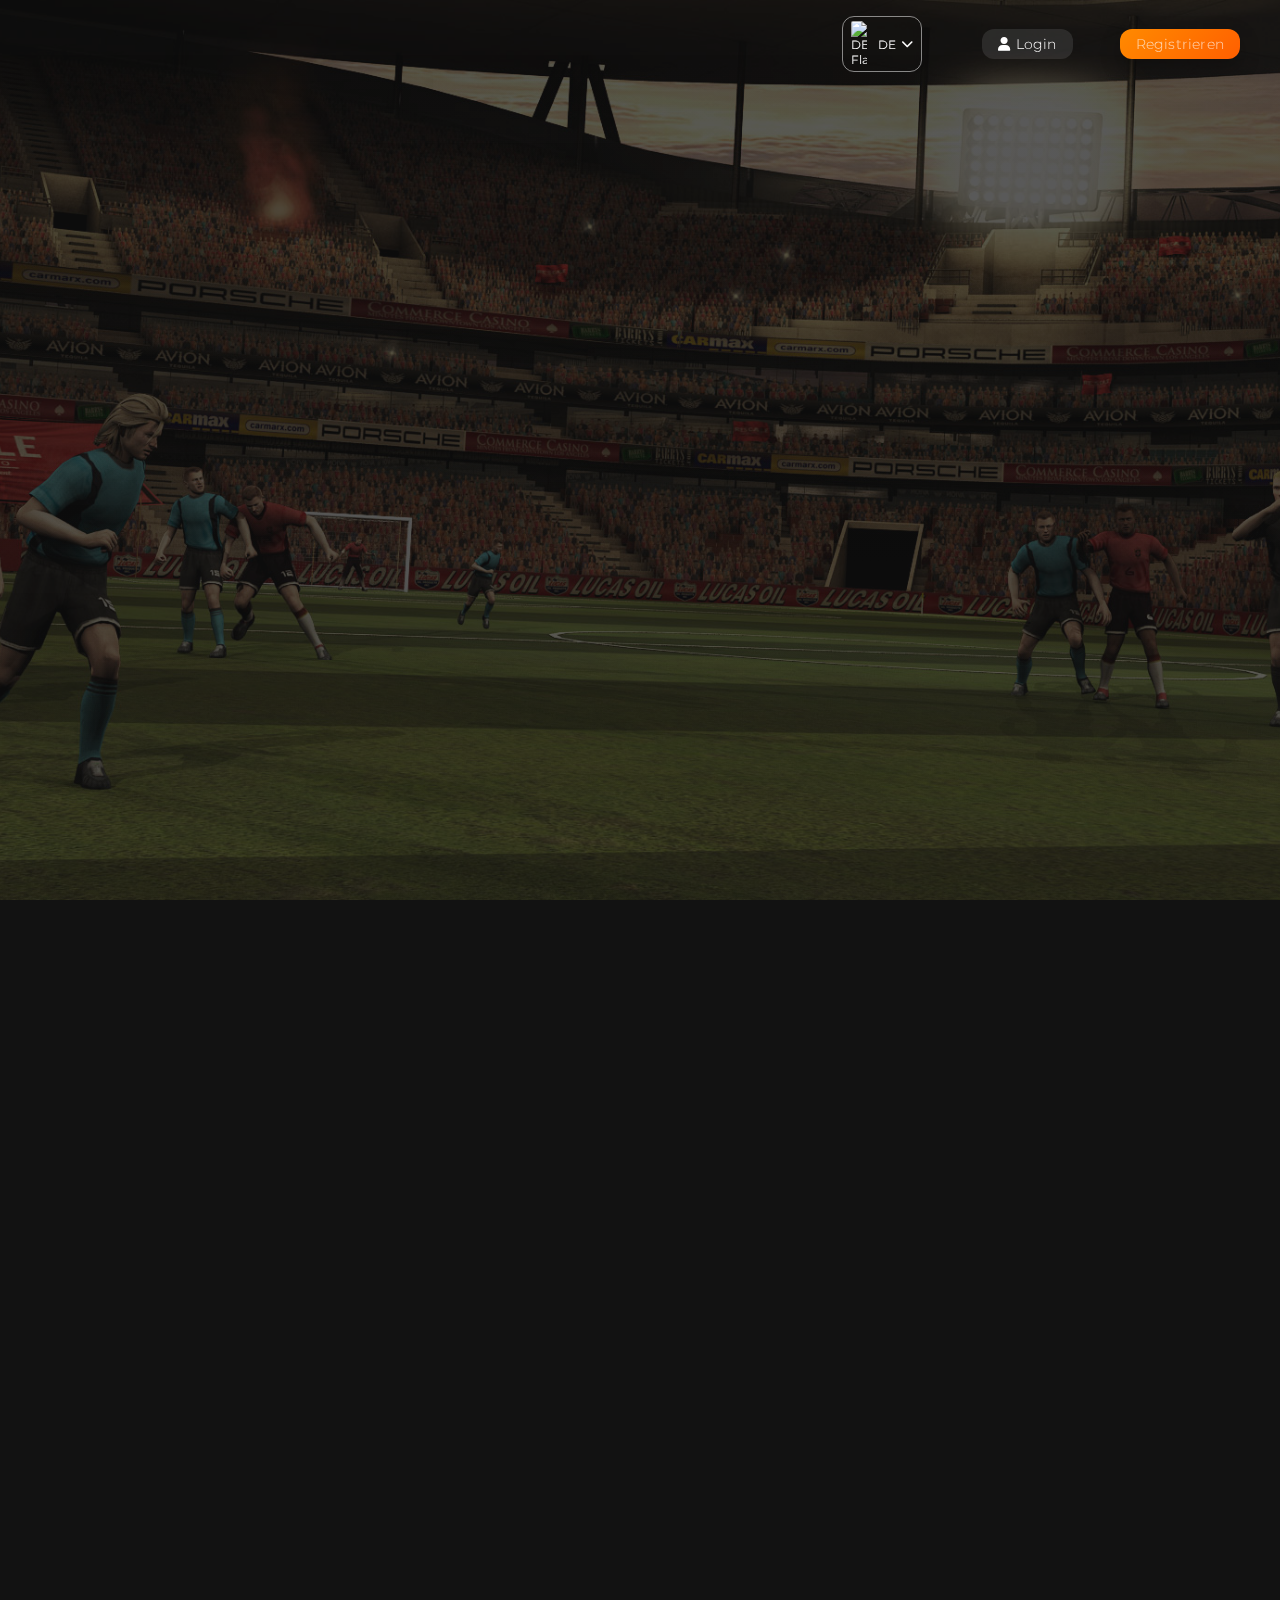
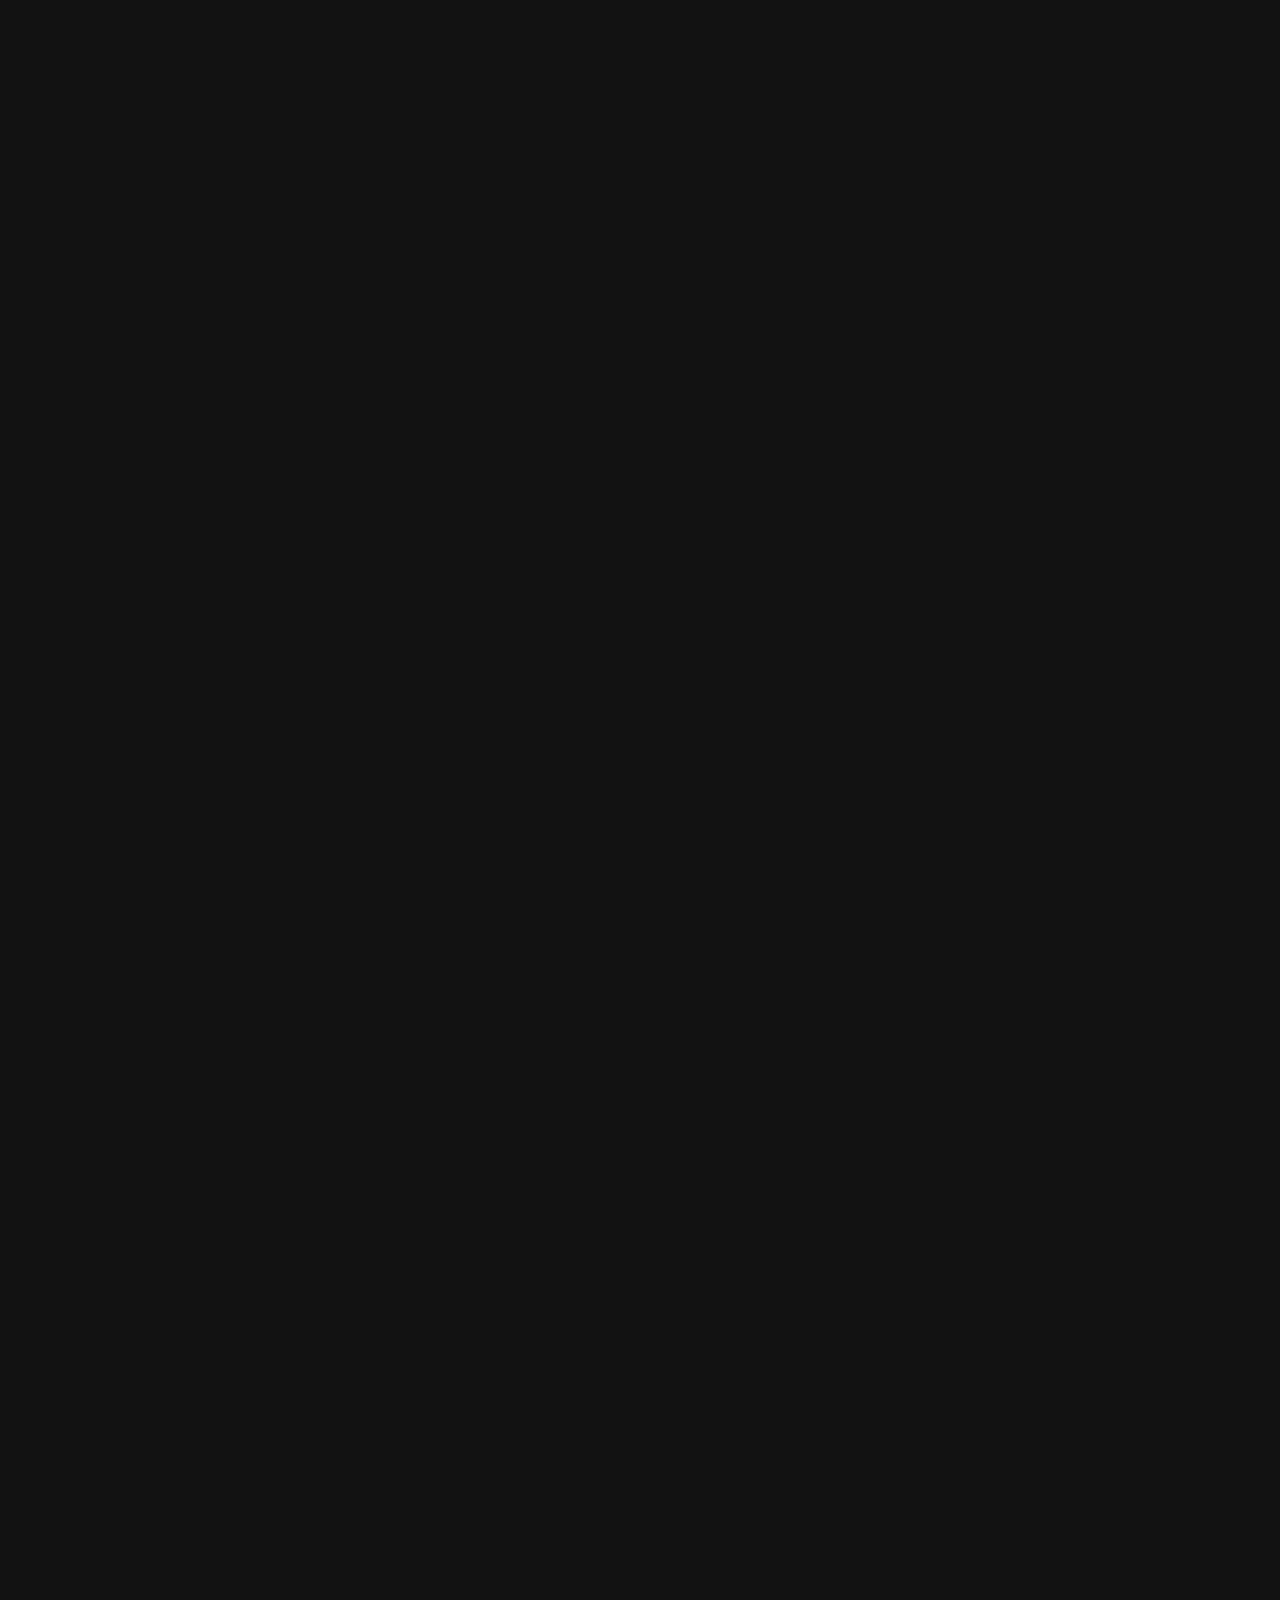
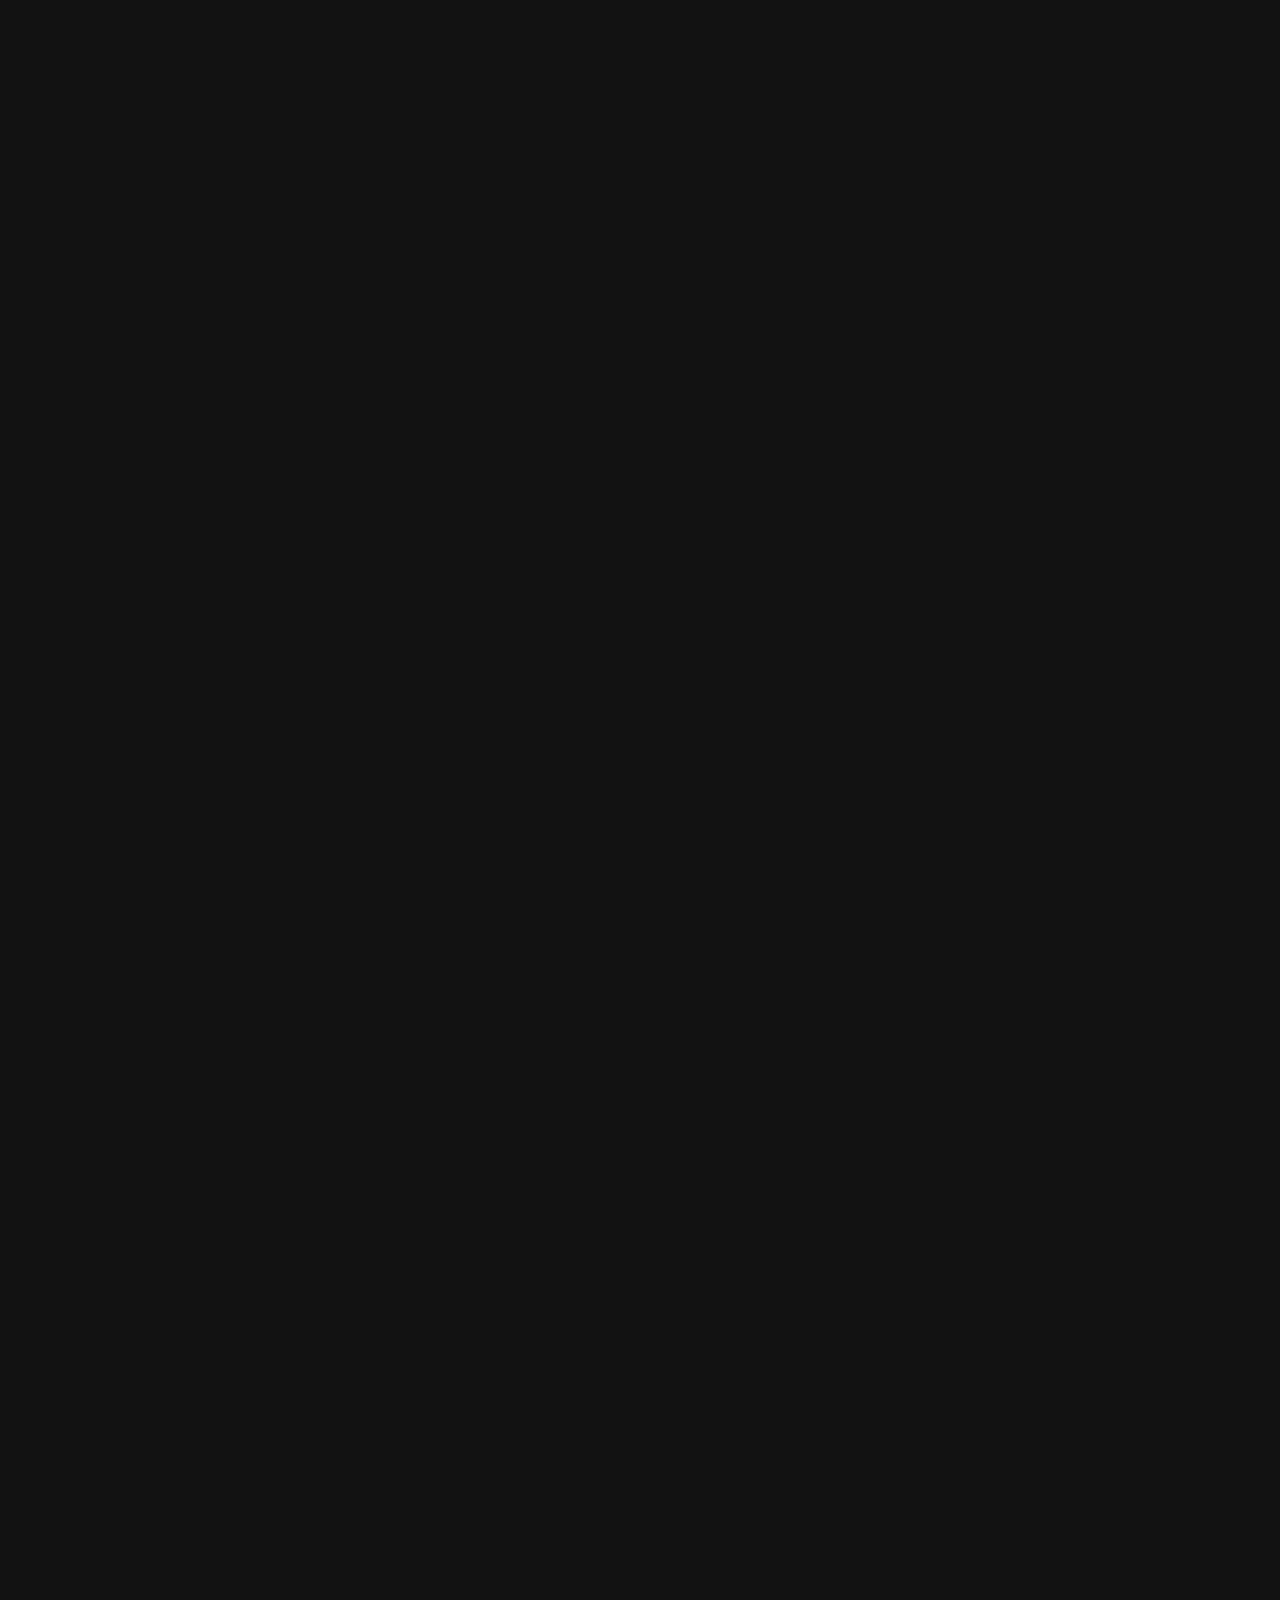
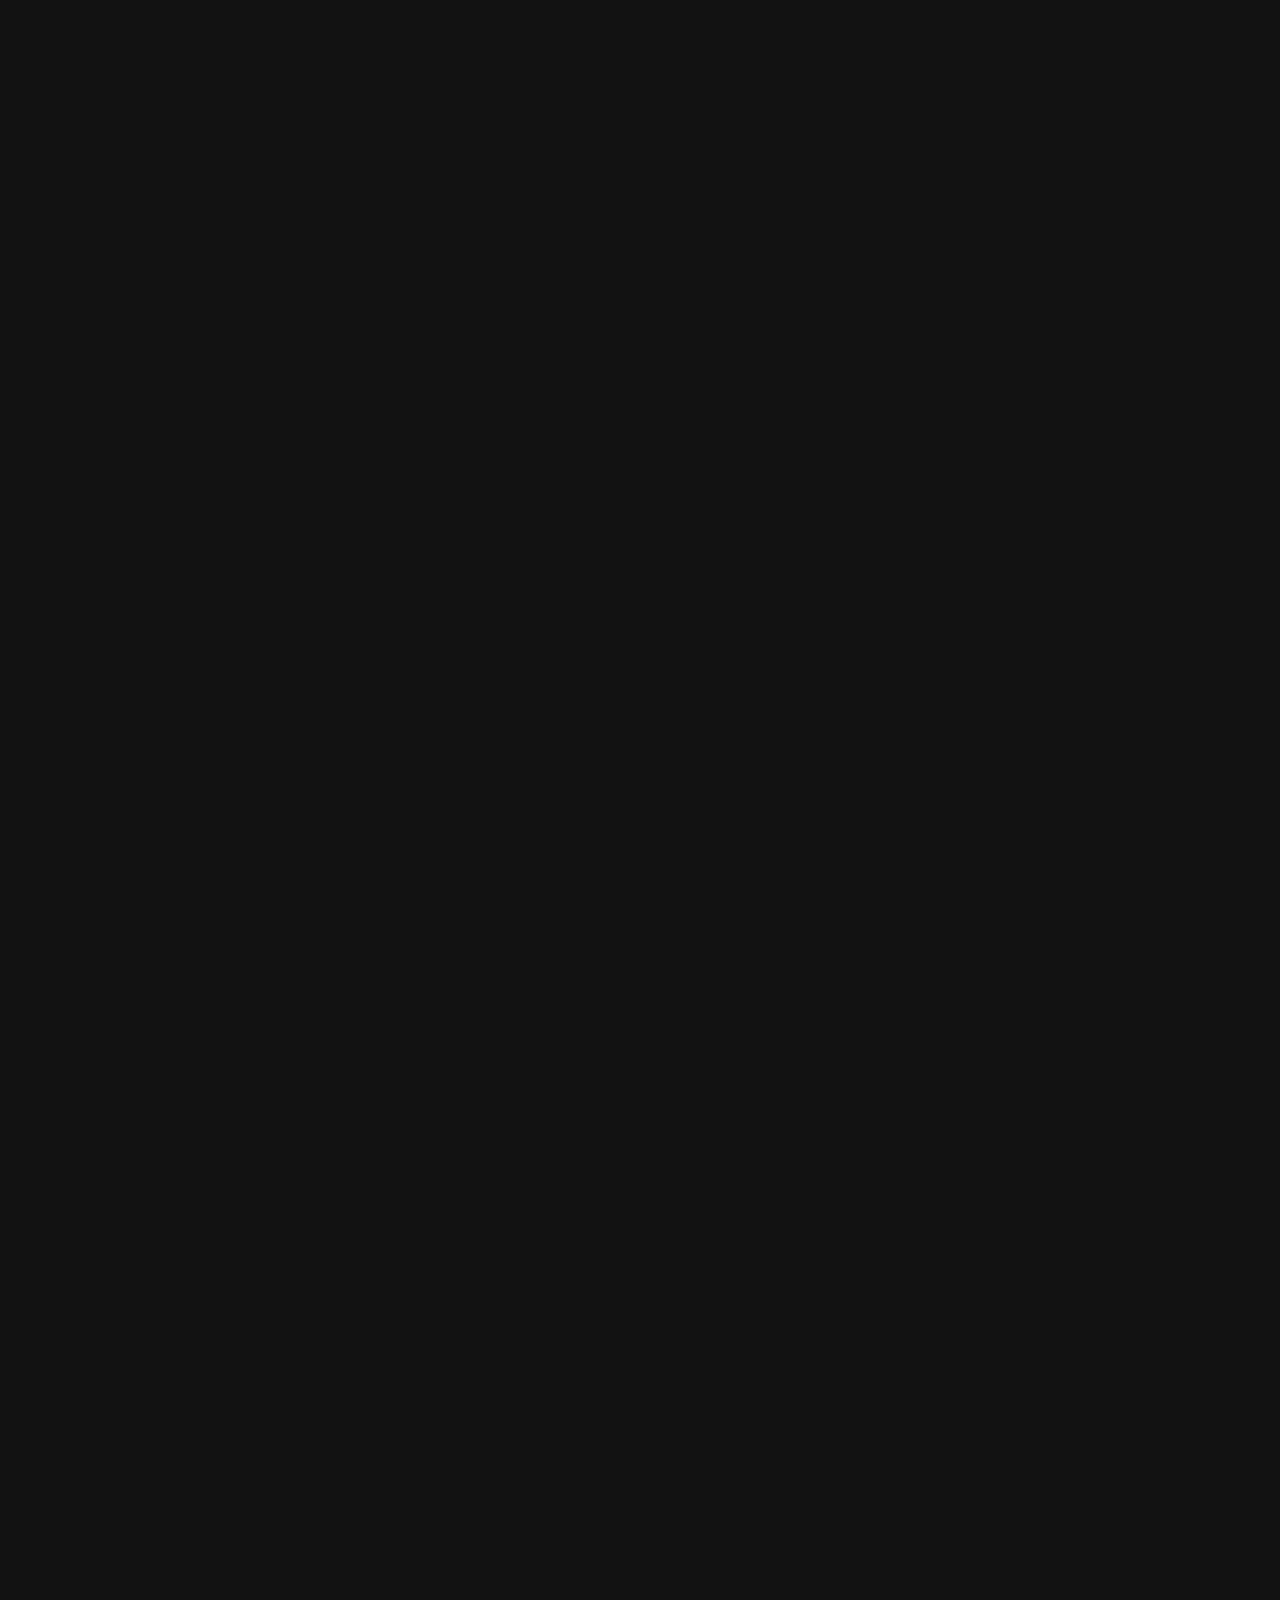
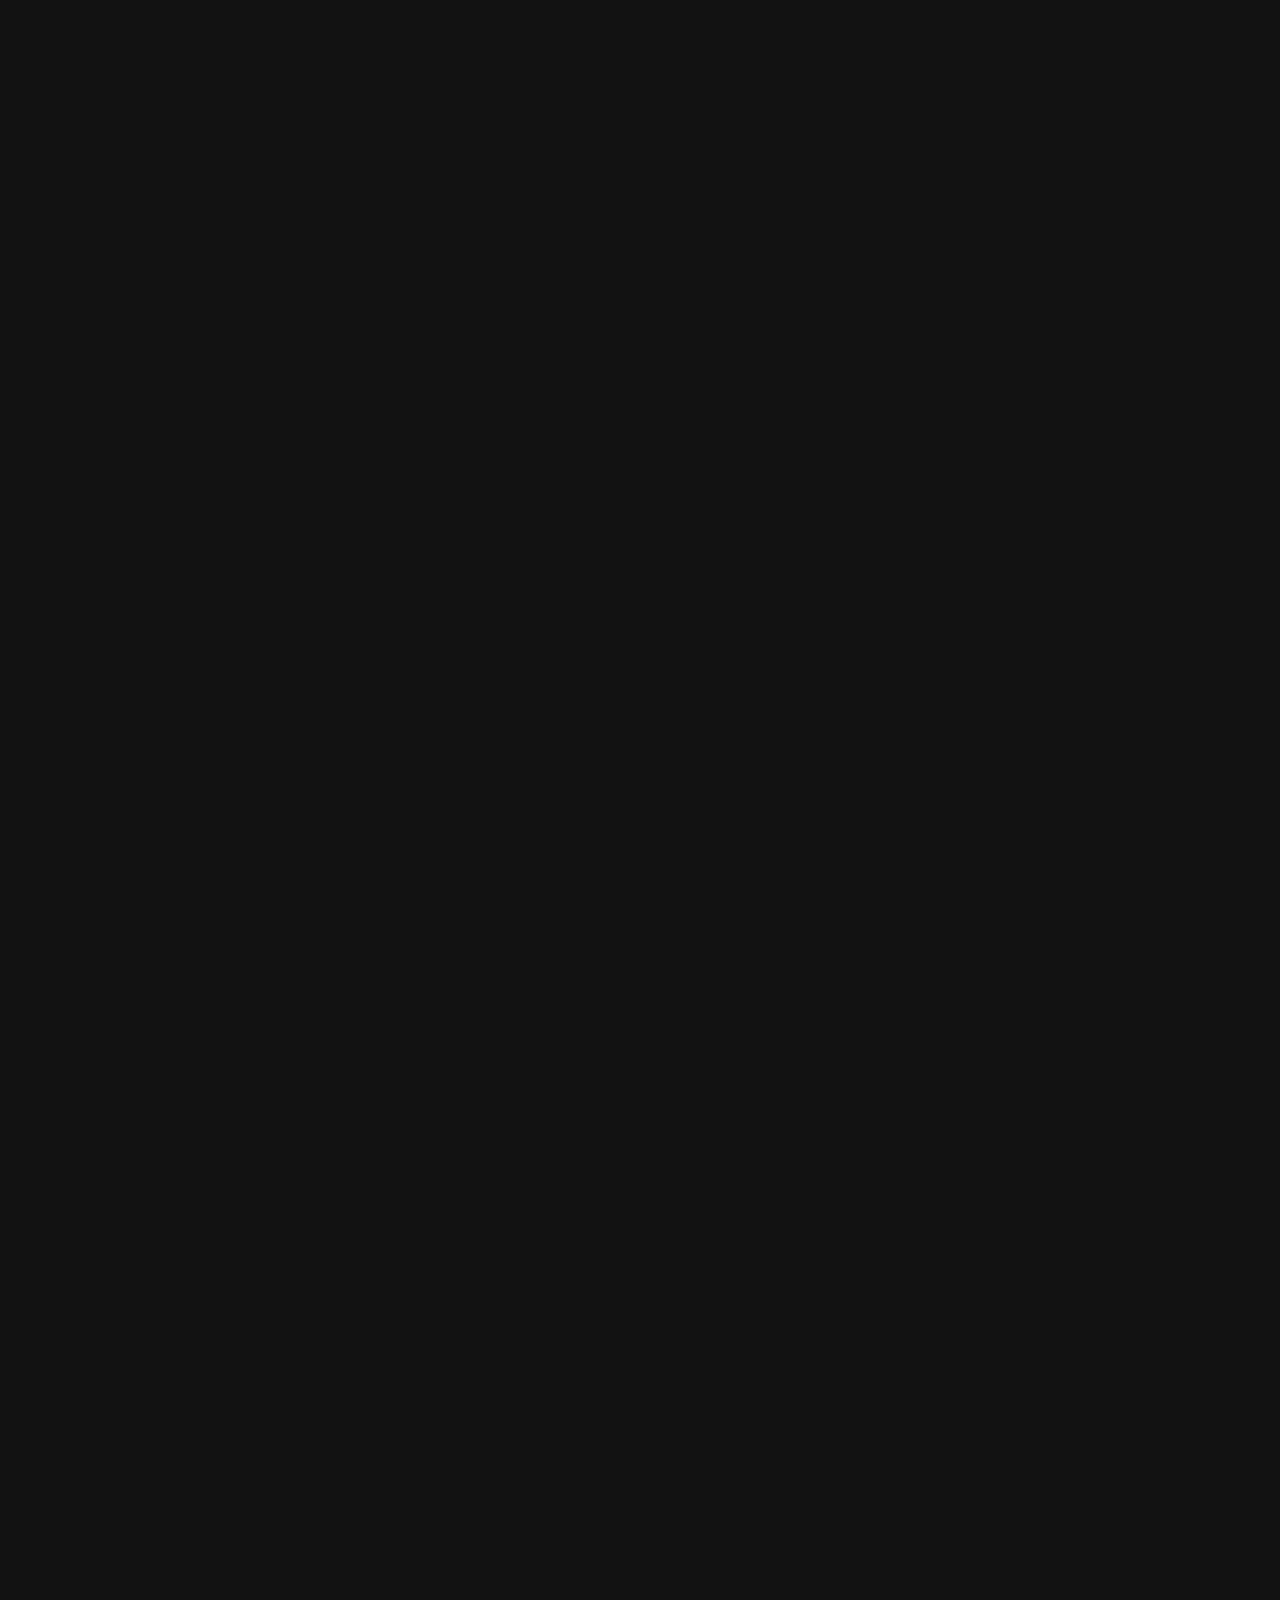
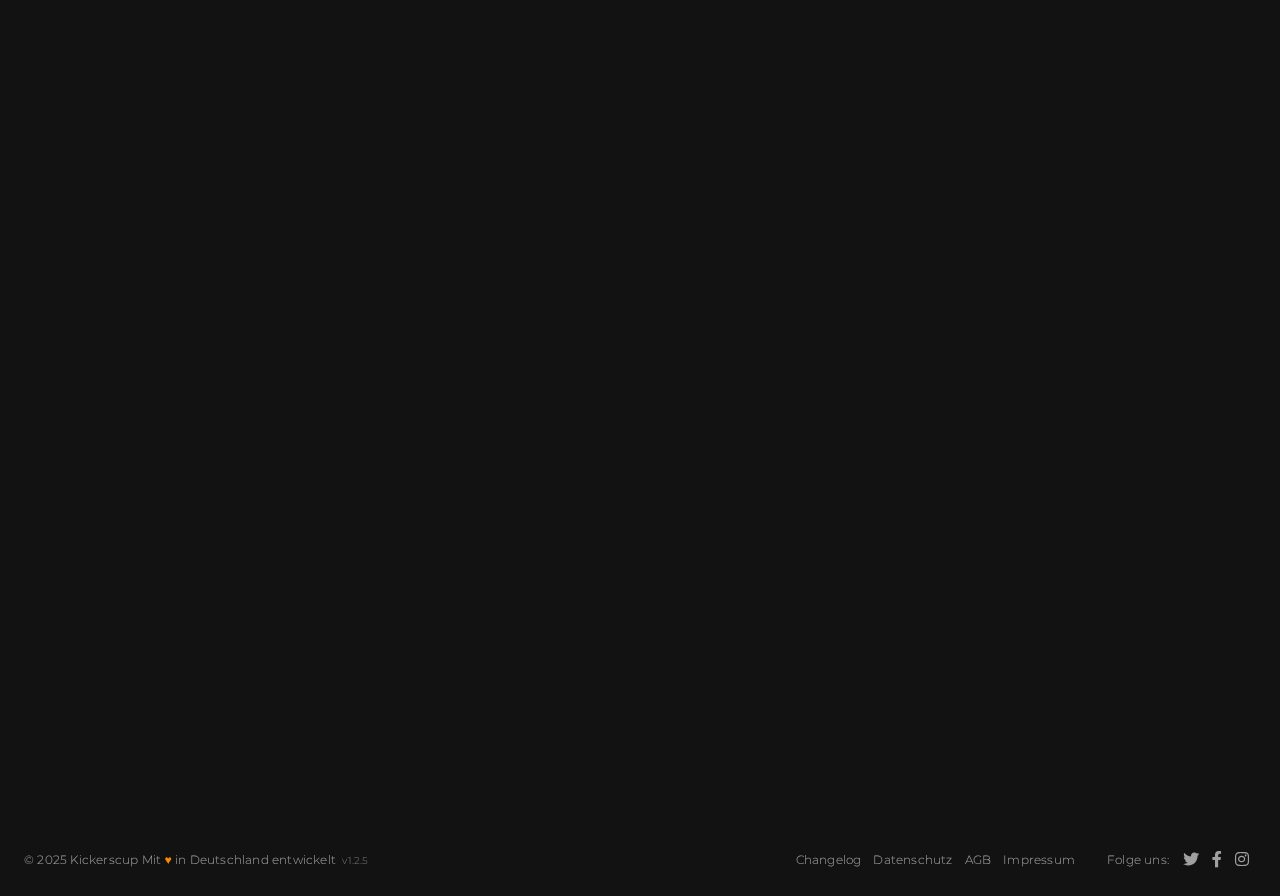
==== commit b37a1b81: "Add files via upload" ====
--- a/agb.html
+++ b/agb.html
@@ -9,6 +9,7 @@
     <link rel="stylesheet" href="css/components.css">
     <link rel="stylesheet" href="css/utilities.css">
     <link rel="stylesheet" href="css/agb.css">
+    <link rel="stylesheet" href="css/legal.css">
     <link rel="preconnect" href="https://fonts.googleapis.com">
     <link rel="preconnect" href="https://fonts.gstatic.com" crossorigin>
     <link href="https://fonts.googleapis.com/css2?family=Montserrat:wght@300;400;500;600;700&family=Playfair+Display:wght@400;500;600;700&display=swap"
@@ -298,6 +299,7 @@
 
 <!-- JavaScript einbinden -->
 <script src="js/main.js"></script>
+<script src="js/legal-utils.js"></script>
 <script src="js/agb.js"></script>
 </body>
 </html>--- a/css/base.css
+++ b/css/base.css
@@ -33,6 +33,14 @@
     --error: #f33;
 }
 
+html {
+    margin: 0;
+    padding: 0;
+    box-sizing: border-box;
+    scroll-behavior: smooth;
+    scroll-padding-top: 100px; /* Berücksichtigt den festen Header */
+}
+
 * {
     margin: 0;
     padding: 0;
--- a/css/agb.css
+++ b/css/agb.css
@@ -1,4 +1,4 @@
-/* agb.css - Styling für die AGB-Seite */
+/* agb.css - Optimierte Version mit weniger Duplikationen */
 
 /* Hauptcontainer für AGB */
 .AgbSection {
@@ -14,13 +14,13 @@
     gap: 30px;
 }
 
-/* Inhaltsverzeichnis */
+/* Inhaltsverzeichnis - Nutzt wiederverwendbare Stile aus components.css */
 .AgbToc {
     background: var(--card-bg);
     border-radius: 15px;
     backdrop-filter: blur(10px);
-    border: 1px solid rgba(255, 255, 255, 0.05);
-    box-shadow: 0 10px 20px rgba(0, 0, 0, 0.15);
+    border: var(--card-border);
+    box-shadow: var(--card-shadow);
     overflow: hidden;
     transition: transform 0.4s ease, box-shadow 0.3s ease;
     position: relative;
@@ -28,7 +28,7 @@
 
 .AgbToc:hover {
     transform: translateY(-5px);
-    box-shadow: 0 15px 30px rgba(0, 0, 0, 0.3);
+    box-shadow: var(--card-hover-shadow);
 }
 
 .AgbTocHeader {
@@ -37,7 +37,7 @@
     display: flex;
     align-items: center;
     gap: 15px;
-    border-bottom: 1px solid rgba(255, 255, 255, 0.05);
+    border-bottom: var(--card-border);
 }
 
 .AgbTocHeader i {
@@ -94,15 +94,15 @@
     background: var(--card-bg);
     border-radius: 15px;
     backdrop-filter: blur(10px);
-    border: 1px solid rgba(255, 255, 255, 0.05);
-    box-shadow: 0 10px 20px rgba(0, 0, 0, 0.15);
+    border: var(--card-border);
+    box-shadow: var(--card-shadow);
     overflow: hidden;
     transition: transform 0.4s ease, box-shadow 0.3s ease;
     position: relative;
 }
 
 .AgbArticle:hover {
-    box-shadow: 0 15px 30px rgba(0, 0, 0, 0.3);
+    box-shadow: var(--card-hover-shadow);
 }
 
 .AgbArticle::before {
@@ -126,7 +126,7 @@
     display: flex;
     align-items: center;
     gap: 15px;
-    border-bottom: 1px solid rgba(255, 255, 255, 0.05);
+    border-bottom: var(--card-border);
     background: rgba(0, 0, 0, 0.2);
 }
 
@@ -154,7 +154,7 @@
 .AgbArticleContent {
     padding: 20px;
     color: var(--text-muted);
-    font-size: 12px;
+    font-size: 14px;
     line-height: 1.6;
 }
 
@@ -213,18 +213,8 @@
     min-width: 250px;
 }
 
-/* Smooth scrolling für Anchor-Links */
-html {
-    scroll-behavior: smooth;
-    scroll-padding-top: 100px;
-}
-
 /* Responsive Design */
 @media (min-width: 768px) {
-    .AgbContainer {
-        width: 90%;
-    }
-
     .AgbTocHeader {
         padding: 20px 25px;
     }
@@ -274,7 +264,6 @@
     }
 
     .AgbArticleContent {
-        font-size: 14px;
         padding: 30px;
     }
 
--- a/css/legal.css
+++ b/css/legal.css
@@ -0,0 +1,508 @@
+/* legal.css - Gemeinsame Stile für rechtliche Seiten (AGB, Datenschutz, Impressum) */
+
+/* Wiederverwendbare Variablen */
+:root {
+    --legal-card-bg: rgba(26, 26, 26, 0.5);
+    --legal-card-border: 1px solid rgba(255, 255, 255, 0.05);
+    --legal-card-shadow: 0 10px 20px rgba(0, 0, 0, 0.15);
+    --legal-card-hover-shadow: 0 15px 30px rgba(0, 0, 0, 0.3);
+    --legal-blur-effect: blur(10px);
+    --legal-hover-transform: translateY(-5px);
+    --legal-card-padding: 20px;
+    --legal-transition: all 0.3s ease;
+    --legal-border-radius: 15px;
+}
+
+/* Hauptcontainer für rechtliche Seiten */
+.legal-section {
+    padding: 40px 0;
+    position: relative;
+}
+
+.legal-container {
+    width: 90%;
+    margin: 0 auto;
+    display: flex;
+    flex-direction: column;
+    gap: 30px;
+}
+
+/* Inhaltsverzeichnis */
+.legal-toc {
+    background: var(--legal-card-bg);
+    border-radius: var(--legal-border-radius);
+    backdrop-filter: var(--legal-blur-effect);
+    border: var(--legal-card-border);
+    box-shadow: var(--legal-card-shadow);
+    overflow: hidden;
+    transition: var(--legal-transition);
+    position: relative;
+}
+
+.legal-toc:hover {
+    transform: var(--legal-hover-transform);
+    box-shadow: var(--legal-card-hover-shadow);
+}
+
+.legal-toc-header {
+    background: linear-gradient(135deg, rgba(255, 138, 0, 0.15) 0%, rgba(255, 138, 0, 0.05) 100%);
+    padding: 15px 20px;
+    display: flex;
+    align-items: center;
+    gap: 15px;
+    border-bottom: var(--legal-card-border);
+}
+
+.legal-toc-header i {
+    font-size: 20px;
+    color: var(--primary);
+}
+
+.legal-toc-header h3 {
+    margin: 0;
+    font-size: 18px;
+    font-weight: 600;
+    color: var(--text-light);
+}
+
+.legal-toc-content {
+    padding: 20px;
+}
+
+.legal-toc-list {
+    margin: 0;
+    padding: 0 0 0 20px;
+    list-style-position: outside;
+}
+
+.legal-toc-list li {
+    margin-bottom: 10px;
+}
+
+.legal-toc-list li:last-child {
+    margin-bottom: 0;
+}
+
+.legal-toc-list a {
+    color: var(--text-muted);
+    text-decoration: none;
+    transition: color 0.3s ease;
+    font-size: 14px;
+    display: inline-block;
+    padding: 5px 0;
+}
+
+.legal-toc-list a:hover {
+    color: var(--primary);
+}
+
+/* Artikel Container */
+.legal-articles {
+    display: flex;
+    flex-direction: column;
+    gap: 30px;
+}
+
+/* Artikel */
+.legal-article {
+    background: var(--legal-card-bg);
+    border-radius: var(--legal-border-radius);
+    backdrop-filter: var(--legal-blur-effect);
+    border: var(--legal-card-border);
+    box-shadow: var(--legal-card-shadow);
+    overflow: hidden;
+    transition: var(--legal-transition);
+    position: relative;
+}
+
+.legal-article:hover {
+    box-shadow: var(--legal-card-hover-shadow);
+}
+
+.legal-article::before {
+    content: "";
+    position: absolute;
+    top: 0;
+    left: 0;
+    width: 3px;
+    height: 100%;
+    background: var(--primary-gradient);
+    opacity: 0;
+    transition: opacity 0.3s ease;
+}
+
+.legal-article:hover::before {
+    opacity: 1;
+}
+
+.legal-article-header {
+    padding: 20px;
+    display: flex;
+    align-items: center;
+    gap: 15px;
+    border-bottom: var(--legal-card-border);
+    background: rgba(0, 0, 0, 0.2);
+}
+
+.legal-article-number {
+    width: 36px;
+    height: 36px;
+    display: flex;
+    align-items: center;
+    justify-content: center;
+    background: var(--primary-gradient);
+    border-radius: 50%;
+    font-weight: 700;
+    font-size: 18px;
+    color: var(--text-light);
+    box-shadow: 0 3px 8px rgba(var(--primary-rgb), 0.3);
+}
+
+.legal-article-header h3 {
+    margin: 0;
+    font-size: 18px;
+    font-weight: 600;
+    color: var(--text-light);
+}
+
+.legal-article-content {
+    padding: 20px;
+    color: var(--text-muted);
+    font-size: 14px;
+    line-height: 1.6;
+}
+
+.legal-article-content h4 {
+    color: var(--text-light);
+    margin: 20px 0 10px;
+    font-size: 16px;
+}
+
+.legal-article-content h4:first-child {
+    margin-top: 0;
+}
+
+.legal-article-content p {
+    margin-bottom: 15px;
+}
+
+.legal-article-content p:last-child {
+    margin-bottom: 0;
+}
+
+.legal-article-content strong {
+    color: var(--text-light);
+    font-weight: 600;
+}
+
+.legal-article-content a {
+    color: var(--primary);
+    text-decoration: none;
+    transition: color 0.3s ease;
+}
+
+.legal-article-content a:hover {
+    color: var(--primary-light);
+    text-decoration: underline;
+}
+
+/* Listen innerhalb rechtlicher Seiten */
+.legal-list {
+    margin: 10px 0 15px 20px;
+    padding: 0;
+    list-style-position: outside;
+}
+
+.legal-list li {
+    margin-bottom: 8px;
+    position: relative;
+    padding-left: 5px;
+}
+
+.legal-list li:last-child {
+    margin-bottom: 0;
+}
+
+/* Hinweis-Boxen */
+.legal-hinweis {
+    background: rgba(0, 0, 0, 0.2);
+    border-left: 3px solid var(--primary);
+    padding: 15px;
+    border-radius: 0 8px 8px 0;
+    margin: 20px 0;
+    display: flex;
+    gap: 15px;
+    align-items: flex-start;
+}
+
+.legal-hinweis i {
+    color: var(--primary);
+    font-size: 18px;
+    margin-top: 2px;
+}
+
+.legal-hinweis p {
+    margin: 0;
+}
+
+/* Spezielle Variante für Sicherheitshinweise */
+.legal-hinweis.legal-security {
+    border-left-color: var(--success);
+}
+
+.legal-hinweis.legal-security i {
+    color: var(--success);
+}
+
+/* Download-Button */
+.legal-download {
+    display: flex;
+    justify-content: center;
+    margin: 30px 0 10px;
+}
+
+.legal-download .btn {
+    display: flex;
+    align-items: center;
+    justify-content: center;
+    min-width: 250px;
+}
+
+/* Responsive Design */
+@media (min-width: 768px) {
+    .legal-toc-header {
+        padding: 20px 25px;
+    }
+
+    .legal-toc-content {
+        padding: 25px;
+    }
+
+    .legal-toc-list a {
+        font-size: 16px;
+    }
+
+    .legal-article-header {
+        padding: 25px;
+    }
+
+    .legal-article-content {
+        padding: 25px;
+        font-size: 15px;
+    }
+
+    .legal-article-header h3 {
+        font-size: 20px;
+    }
+
+    .legal-article-content h4 {
+        font-size: 18px;
+    }
+}
+
+@media (min-width: 1024px) {
+    .legal-container {
+        width: 95%;
+        max-width: 1400px;
+        flex-direction: row;
+        align-items: flex-start;
+        gap: 40px;
+    }
+
+    .legal-toc {
+        width: 280px;
+        position: sticky;
+        top: 100px;
+        align-self: flex-start;
+        flex-shrink: 0;
+    }
+
+    .legal-articles {
+        flex: 1;
+        max-width: 1000px;
+    }
+
+    .legal-article-content {
+        padding: 30px;
+    }
+
+    .legal-article-header {
+        padding: 25px 30px;
+    }
+
+    .legal-article-header h3 {
+        font-size: 22px;
+    }
+
+    .legal-hinweis {
+        padding: 20px;
+    }
+}
+
+/* AGB-spezifische Stile */
+.AgbArticles {
+    composes: legal-articles;
+}
+
+.AgbArticle {
+    composes: legal-article;
+}
+
+.AgbArticleHeader {
+    composes: legal-article-header;
+}
+
+.AgbArticleNumber {
+    composes: legal-article-number;
+}
+
+.AgbArticleContent {
+    composes: legal-article-content;
+}
+
+.AgbToc {
+    composes: legal-toc;
+}
+
+.AgbTocHeader {
+    composes: legal-toc-header;
+}
+
+.AgbTocContent {
+    composes: legal-toc-content;
+}
+
+.AgbTocList {
+    composes: legal-toc-list;
+}
+
+.AgbList {
+    composes: legal-list;
+}
+
+.AgbDownload {
+    composes: legal-download;
+}
+
+/* Datenschutz-spezifische Stile */
+.datenschutz-articles {
+    composes: legal-articles;
+}
+
+.datenschutz-article {
+    composes: legal-article;
+}
+
+.datenschutz-article-header {
+    composes: legal-article-header;
+}
+
+.datenschutz-article-number {
+    composes: legal-article-number;
+}
+
+.datenschutz-article-content {
+    composes: legal-article-content;
+}
+
+.datenschutz-toc {
+    composes: legal-toc;
+}
+
+.datenschutz-toc-header {
+    composes: legal-toc-header;
+}
+
+.datenschutz-toc-content {
+    composes: legal-toc-content;
+}
+
+.datenschutz-toc-list {
+    composes: legal-toc-list;
+}
+
+.datenschutz-list {
+    composes: legal-list;
+}
+
+.datenschutz-hinweis {
+    composes: legal-hinweis;
+}
+
+.datenschutz-download {
+    composes: legal-download;
+}
+
+.datenschutz-hinweis.datenschutz-security {
+    composes: legal-security;
+}
+
+/* Print-Styles für alle rechtlichen Seiten*/
+@media print {
+    .legal-toc, 
+    .legal-download, 
+    header, 
+    footer, 
+    .bg-container {
+        display: none !important;
+    }
+
+    .legal-article {
+        break-inside: avoid;
+        page-break-inside: avoid;
+        background: white !important;
+        color: black !important;
+        box-shadow: none !important;
+        border: 1px solid #ddd !important;
+        margin-bottom: 20px;
+    }
+
+    .legal-article-header {
+        background: #f5f5f5 !important;
+        color: #333 !important;
+        border-bottom: 1px solid #ddd !important;
+    }
+
+    .legal-article-number {
+        background: #ff8a00 !important;
+        color: white !important;
+        box-shadow: none !important;
+    }
+
+    .legal-article-content {
+        color: #333 !important;
+    }
+
+    .legal-article-content h4 {
+        color: #000 !important;
+    }
+
+    .legal-article-content strong {
+        color: #000 !important;
+    }
+
+    .legal-article-content a {
+        color: #ff8a00 !important;
+        text-decoration: underline !important;
+    }
+
+    .legal-hinweis {
+        border: 1px solid #ddd !important;
+        border-left: 3px solid #ff8a00 !important;
+        background: #f9f9f9 !important;
+    }
+
+    .legal-hinweis i {
+        color: #ff8a00 !important;
+    }
+
+    .elegant-heading h1 {
+        color: #000 !important;
+        -webkit-text-fill-color: #000 !important;
+    }
+
+    body {
+        background: white !important;
+        color: black !important;
+    }
+}